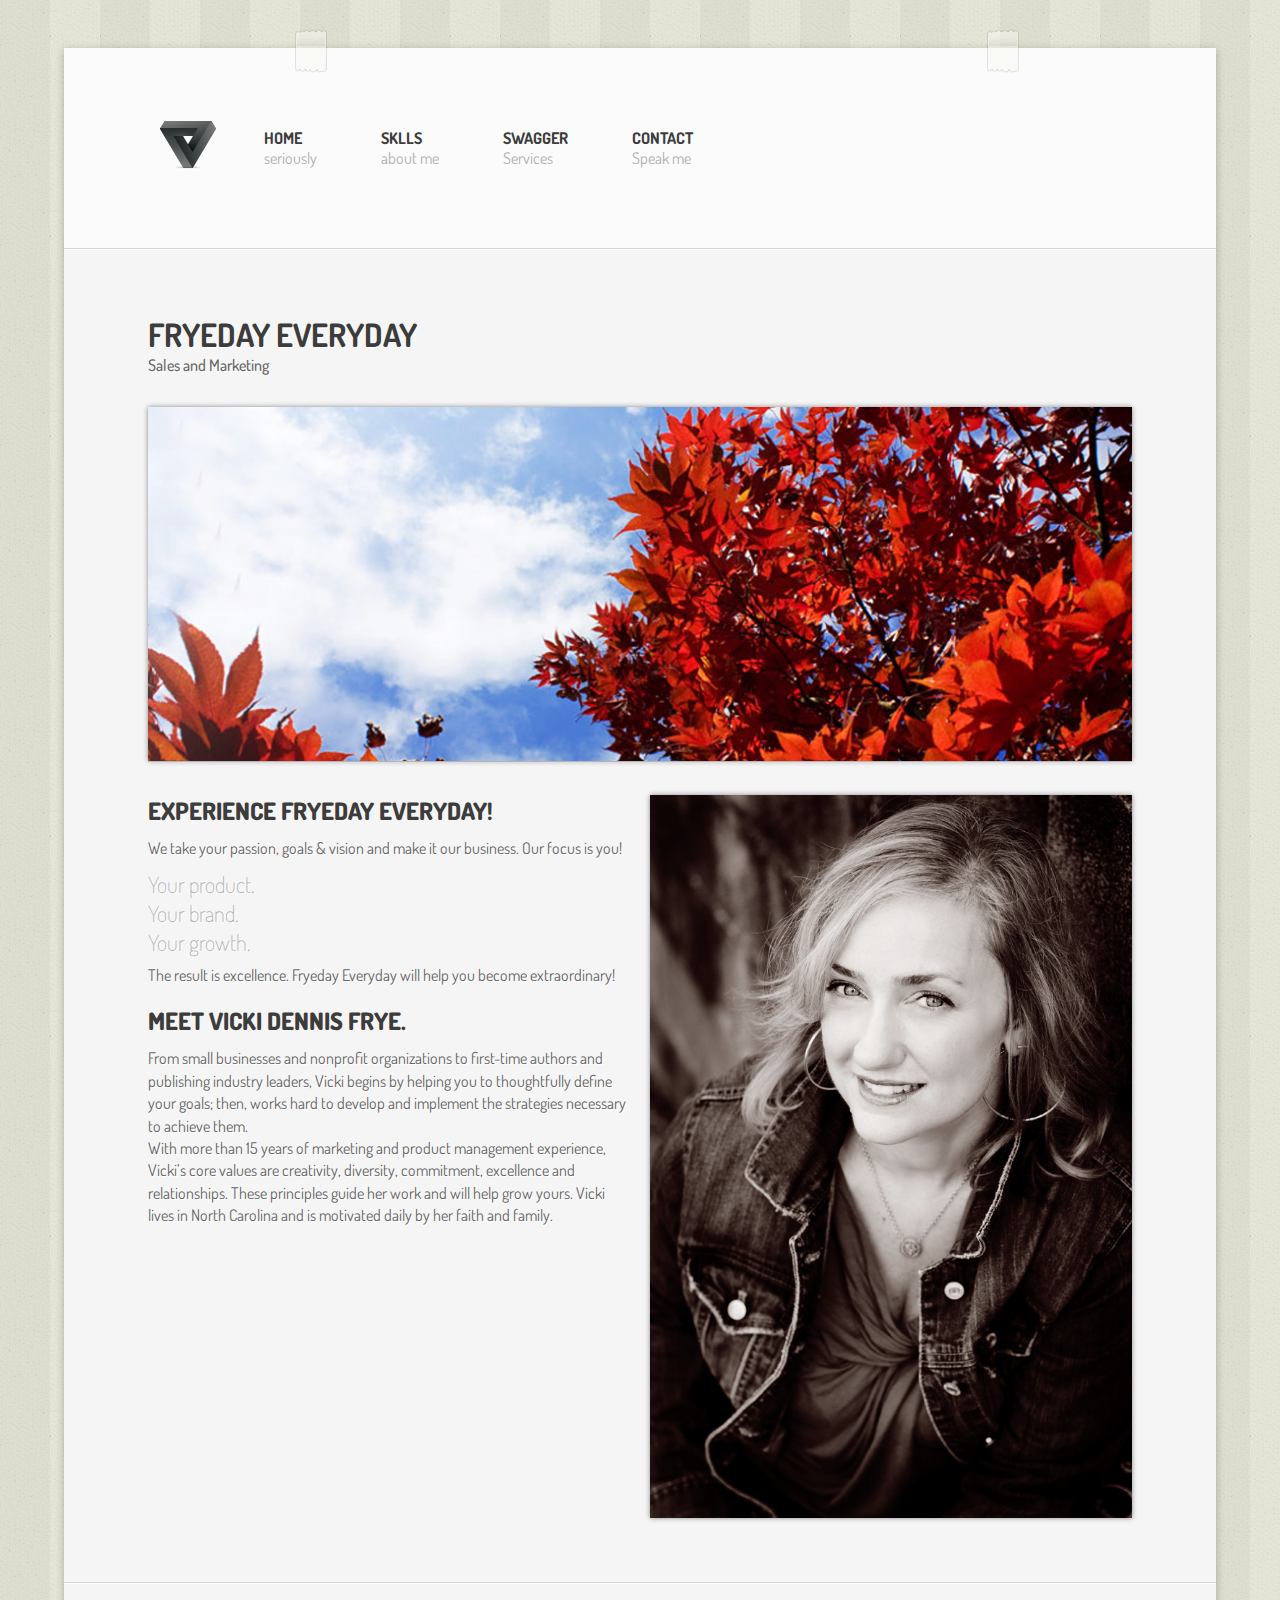
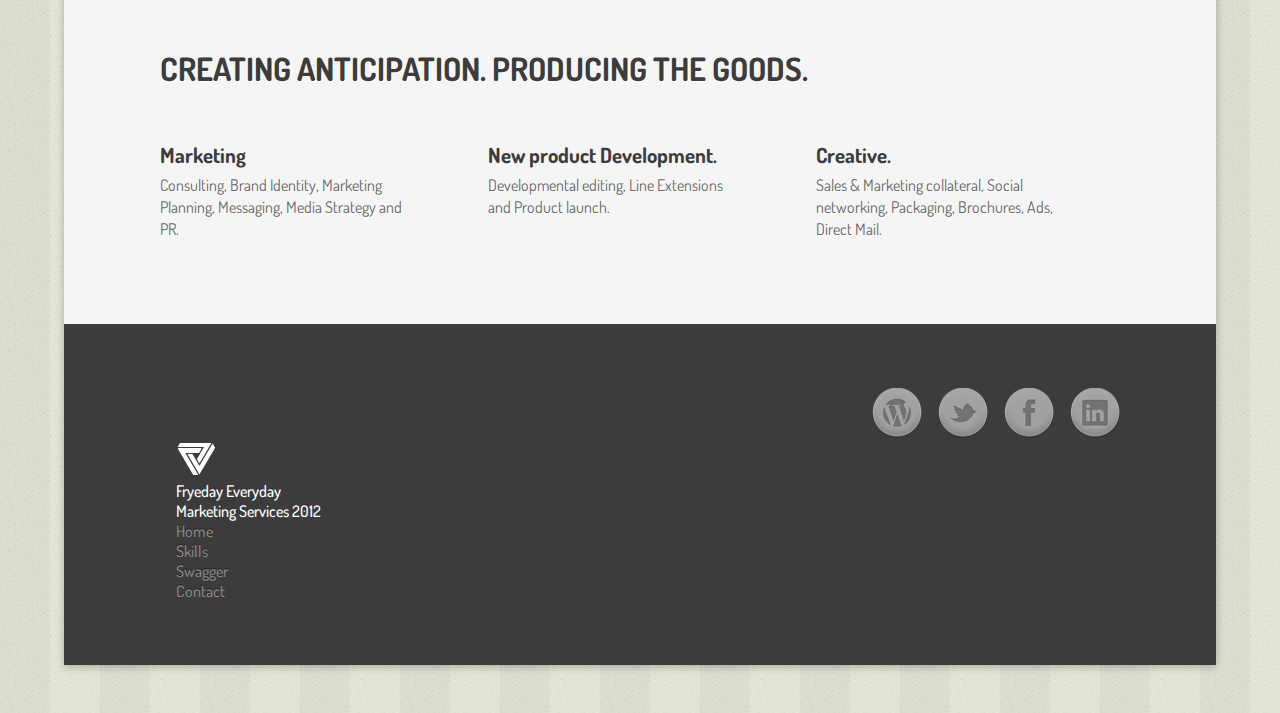
==== index.html @ d27d6786 "fixed servuce footer, styles" ====
<!DOCTYPE html>
<html><head>
<meta http-equiv="content-type" content="text/html; charset=UTF-8">
	
	<meta charset="utf-8">
	
	<meta name="viewport" content="width=device-width, user-scalable=no, maximum-scale=1">
	
	<title>Fryedayeveryday.com</title>
	
	<!--<link href="css/css.css" rel="stylesheet" type="text/css">-->
	
	<link href="css/style.css" rel="stylesheet" type="text/css">
	<link rel="stylesheet/css" type="text/css" href="css/styles.css">
    <link href="css/stylez.css" rel="stylesheet" type="text/css">
	<link href='http://fonts.googleapis.com/css?family=Dosis:300,400,500' rel='stylesheet' type='text/css'>
    <link href='http://fonts.googleapis.com/css?family=Molengo' rel='stylesheet' type='text/css'>
    <link href='http://fonts.googleapis.com/css?family=Lekton' rel='stylesheet' type='text/css'>




</head>
	<body>
		<div class="container">
			<img class="scotch_a" title="" src="img/scotch.png">
			<img class="scotch_b" title="" src="img/scotch.png">
			<header>
				<a id="logo" title="Vicki Frye - Fryedayeveryday.com" href="#"><img alt="" src="img/vittoriovittori.png"></a>
				<nav>
					<ul>
						<li class="wrpl"><a title="" href="#">Home<span>seriously</span></a></li>
                        <li class="wrpl"><a title="" href="#">Sklls<span>about me
</span></a></li>

						<li class="wrpl"><a title="" href="#">Swagger<span>Services
</span></a></li>
<li class="wrpl"><a title="" href="#">Contact<span>Speak me
</span></a></li>					</ul>
				</nav>
			</header>
			
<div class="line"></div>

<section>
	<article>

		<h1>Fryeday Everyday</h1><span class="smalltitles">Sales and Marketing</span>                        
 
		<figure><img src="img/index.jpg" alt="#" title=""></figure>
                       
        		<div class="contents"><!--PROBLEM DIV?-->
                                       <div class="line"></div>
        <figure class="sideimage">
			<img alt="#" title="" src="img/vicki.jpg">
		</figure>
                
                <div class="sidetext">
<h3>Experience Fryeday Everyday!</h3>
<p>We take your passion, goals & vision and make it our business. Our focus is you!</p>
<ul class="boldtype">
<li>Your product.</li>
<li>Your brand.</li>
<li>Your growth.</li>
</ul>
<p>The result is excellence. Fryeday Everyday will help you become extraordinary!</p>

<h3>Meet Vicki Dennis Frye.</h3>
<p>From small businesses and nonprofit organizations to first-time authors and publishing industry leaders, Vicki begins by helping you to thoughtfully define your goals; then, works hard to develop and implement the strategies necessary to achieve them.
<br>
With more than 15 years of marketing and product management experience, Vicki’s core values are creativity, diversity, commitment, excellence and relationships. These principles guide her work and will help grow yours.
Vicki lives in North Carolina and is motivated daily by her faith and family.</p>
</div>
		<div style="clear: both;"></div>
</div>
	</article>
</section>
<div class="line"></div>
		<section>
			<div class="hdpadding bbpadding">
				<h1>Creating anticipation. Producing the goods.</h1>
			</div>
								<div class="col-3">
												
				<article class="wrpl">
					<a title="" href="#">
											</a>
					<a title="" href="#"><h2>Marketing</h2></a>
					
					<p>Consulting, Brand Identity, Marketing Planning, Messaging, Media Strategy and PR.</p> 					
									</article>
												
				<article class="wrpl">
					<a title="" href="#">
											</a>
					<a title="" href="#"><h2>New product Development.</h2></a>
					<p>Developmental editing, Line Extensions and Product launch.</p> 				
									</article>
												
				<article class="wrpl">
					<a title="" href="#">
											</a>
					<a title="" href="#"><h2>Creative.</h2></a>
					<p>Sales & Marketing collateral, Social networking, Packaging, Brochures, Ads, Direct Mail.</p>					
									</article>
				</div>
		</section>

<!--FOOTER-->
			<footer id="footer">
               
                <article class="social">
					<ul>
						<li><a title="Vicki Frye - Fryedayeveryday.com" href="#"><img alt="" src="img/linkedin.png"></a></li>
						<li><a title="Vicki Frye - Fryedayeveryday.com" href="#"><img alt="" src="img/facebook.png"></a></li>
						<li><a title="Vicki Frye - Fryedayeveryday.com" href="#"><img alt="" src="img/twitter.png"></a></li>
                        <li><a title="Vicki Frye - Fryedayeveryday.com" href="#"><img alt="" src="img/wordpress.png"></a></li>
					</ul>
                        		<div class="clear"></div>
			   </article>
               
                <article class="footblock">
					<ul>
						<li><img src="img/vittoriovittori-white.png"></li>
						<li><strong>Fryeday Everyday</strong></li>
                        <li><span>Marketing Services 2012</span></li>
						<li><a title="" href="#">Home</a></li>
						<li><a title="" href="#">Skills</a></li>
						<li><a title="" href="#">Swagger</a></li>
                        <li><a title="" href="#">Contact</a></li>

			   </article>
               	   </ul>
         <div class="clear"></div>
			</footer>
		</div><!--CONTAINER END-->		
</body></html>
---- css/style.css ----
/*
inspired by http://lessframework.org and goldengridsystem.com
by Vittorio Vittori
http://vittoriovittori.com
http://surfstudio.it

For a more easy to use style,
I suggest to fix only font-size, visibility and positioning code here
all the rest of the style can be managed with http://lesscss.org
*/

/*	Resets
	------	*/

html, body, div, span, object, iframe, h1, h2, h3, h4, h5, h6, 
p, blockquote, pre, a, abbr, address, cite, code, del, dfn, em, 
img, ins, kbd, q, samp, small, strong, sub, sup, var, b, i, hr, 
dl, dt, dd, ol, ul, li, fieldset, form, label, legend, 
table, caption, tbody, tfoot, thead, tr, th, td,
article, aside, canvas, details, figure, figcaption, hgroup, 
menu, footer, header, nav, section, summary, time, mark, audio, video,
a img {
	margin: 0;
	padding: 0;
	border: 0;
}

* {
	outline: none;
}

article, aside, canvas, figure, figure img, figcaption, hgroup,
footer, header, nav, section, audio, video {
	display: block;
}
nav li {
	list-style-type:none;
}

html {
  height: 100%;
  -webkit-text-size-adjust: 100%;
  -ms-text-size-adjust: 100%;
}
body {
  min-height: 100%;
  font-size: normal 100%;
}

a {
  text-decoration: none;
  color: #3c3c3c;
}

.black {
  color: #3c3c3c;
}

article,
aside,
details,
figcaption,
figure,
footer,
header,
hgroup,
nav,
section,
audio,
canvas,
video {
  display: block;
}


input,
textarea,
button,
select {
  margin: 0;
  font-size: 100%;
  line-height: normal;
  vertical-align: baseline;
}
button,
html input[type="button"],
input[type="reset"],
input[type="submit"] {
  cursor: pointer;
  -webkit-appearance: button;
}
input[type="checkbox"], input[type="radio"] {
  -webkit-box-sizing: border-box;
  -moz-box-sizing: border-box;
  -o-box-sizing: border-box;
  -ms-box-sizing: border-box;
  box-sizing: border-box;
}
textarea {
  overflow: auto;
}


/*
*
*  Simple fluid media
*
*/

/*
PAGE IMAGES
*/

figure {
  position: relative;
}
figure img,
figure object,
figure embed,
figure video {
	max-width: 100%;
	display: block;
}
img {
	height:auto;
	max-width:100%;
	-ms-interpolation-mode: bicubic;
}

.wrpl img {

-moz-box-shadow: 0 0 5px #888;
-webkit-box-shadow: 0 0 5px#888;
box-shadow: 0 0 5px #888;
}

a img {
	border:0;
}

figure figcaption a img {
	width:auto;
}

/* golden grid wrapper concept */

/*
PAGE CONTENT
*/

/* Selection colours (easy to forget) */

::selection 	 	{ background:rgb(216,216,216); }
::-moz-selection 	{ background:rgb(216,216,216); }
img::selection 		{ background:transparent; }
img::-moz-selection	{ background:transparent; }


body {-webkit-tap-highlight-color: rgb(216,216,216);}

/*		Default Layout: 992px. 
		Gutters: 24px.
		Outer margins: 48px.
		Leftover space for scrollbars @1024px: 32px.
-------------------------------------------------------------------------------
cols    1     2      3      4      5      6      7      8      9      10
px      68    160    252    344    436    528    620    712    804    896    */

body {
	/*	max-width: 1100px;
	margin: 0 auto;
	padding-left:2em;
	padding-right:2em;	*/
	-webkit-text-size-adjust: 100%;
	/* Stops Mobile Safari from auto-adjusting font-sizes */
	padding:3em 4em;
}

body {
  color: #3c3c3c;
  background-image: url("../img/background.gif");
  background-color: #d0d7da;
}

.home section article {
	float: left;
	margin-bottom:2em;
}



article > .navigation {
	padding-right:.75em;
}

.contents .line-container + p {
	padding-bottom: .5em;
}

.wrapper {
	padding:2em .75em 0 .75em;
}

.container {
	max-width:1192px;
	margin:auto;
	position: relative;
}

.container {
  box-shadow: 0px 2px 8px rgba(0, 0, 0, 0.25);
  -o-box-shadow: 0px 2px 8px rgba(0, 0, 0, 0.25);
  -moz-box-shadow: 0px 2px 8px rgba(0, 0, 0, 0.25);
  -webkit-box-shadow: 0px 2px 8px rgba(0, 0, 0, 0.25);
  background-color: #fbfbfb;
  /*border:1px solid rgba(0,0,0,.1);*/

}
.container section.default-area {
  overflow: auto;
  background-color: #fbfbfb;
}
.container > header, .container > section {
  background-color: #fbfbfb;
}
.container {
  border-radius: 0px;
  -webkit-border-radius: 0px;
  -moz-border-radius: 0px;
}
.container > header {
  border-radius: 0px 0px 0px 0px;
  -webkit-border-radius: 0px 0px 0px 0px;
  -moz-border-radius: 0px 0px 0px 0px;
}
.container > footer {
  border-radius: 0px 0px 0px 0px;
  -webkit-border-radius: 0px 0px 0px 0px;
  -moz-border-radius: 0px 0px 0px 0px;
  background-color: #3c3c3c;
  color: #d0d7da;
}
.container > footer dt {
  color: white;
  font-weight: bold;
  text-transform: uppercase;
}
.container > footer strong {
  color: white;
}
.container > footer a {
  color: #888888;
  text-shadow: 0px -1px 0px rgba(0, 0, 0, 0.5);
  -moz-transition-delay: initial;
  -moz-transition-duration: 0.3s;
  -moz-transition-property: all;
  -moz-transition-timing-function: ease-in-out;
  -webkit-transition-delay: initial;
  -webkit-transition-duration: 0.3s;
  -webkit-transition-property: all;
  -webkit-transition-timing-function: ease-in-out;
  -o-transition-delay: initial;
  -o-transition-duration: 0.3s;
  -o-transition-property: all;
  -o-transition-timing-function: ease-in-out;
  transition-delay: initial;
  transition-duration: 0.3s;
  transition-property: all;
  transition-timing-function: ease-in-out;
}

.container section {
	overflow: auto;
	background-color: #F5F5F5;	/*background-color: #f3f3f3;*/
}

.scotch_a,
.scotch_b {
	position: absolute;
	
	top:-20px;
}
.scotch_a {
	left:20%;
}
.scotch_b {
	left:80%;
}

.default-area footer,
article + footer {
	clear: both;
	padding:2em .75em 0 .75em;
}

.container > header,
.container > footer {
	padding:4em 6em;
}

.container > footer a:hover {
  color: white;
}


.container > section {
	padding-top:4em;
	padding-bottom:4em;
}

.line-container {
	clear: both;
	padding:2em 0 0 0;
}

.line {
  border-top: 1px solid #d0d7da;
  border-bottom: 1px solid white;
}

.line {
	clear: both;
}

.clear {
	clear: both;
	}

article > figure div.pin-it-button img {
	width:43px;
	height:20px;
}
/* article > figure div img {
	height: 100%;
} */

/*
NAVIGATION
*/

.navigation {
	text-align: right;
}

.navigation a:last-child {
	/* margin-left: 1em;*/
}

/*
HEADER
*/

header #logo {
	float: left;
}
header nav li {
	padding:0 1em;
}

header #logo {
	padding:.5em 1em .5em 0em;
}

header #logo {
	float: left;
}

header #logo {
	padding:.5em 1em .5em 0em;
}

header nav ul {
	overflow: auto;
}
header nav a {
	display: block;
	padding:1em;
}

header nav a {
	font-family: 'Dosis', sans-serif;
  border-radius: 4px;
  -webkit-border-radius: 4px;
  -moz-border-radius: 4px;
  text-transform: uppercase;
  font-weight: bold;
}

header nav a span {
	display: block;
}

header nav a span {
  text-transform: none;
  color: #afafaf;
  text-shadow: 1px 1px 0px white;
  font-weight: normal;
}

header nav a:hover {
  background-color: #444747;
  color: #fbfbfb;
  box-shadow: 0px 1px 2px rgba(0, 0, 0, 0.3) inset;
  -o-box-shadow: 0px 1px 2px rgba(0, 0, 0, 0.3) inset;
  -moz-box-shadow: 0px 1px 2px rgba(0, 0, 0, 0.3) inset;
  -webkit-box-shadow: 0px 1px 2px rgba(0, 0, 0, 0.3) inset;
}

header nav a:hover span {
  text-align: left;
  text-shadow: none;
  color: #888888;
  text-shadow: 0px -1px 0px rgba(0, 0, 0, 0.5);
}

aside h2 {
	margin-bottom:1em;
}

h3 {
  text-transform: uppercase;
}
			
.smalltitles {
	/*font: 1em 'Molengo', sans-serif;*/
	font-family: 'Dosis', sans-serif;
	font-weight: 500;
	text-shadow: 1px 1px 0px #fff;
	color: #666;
	}
	
.sidetext h3 {
	font: 1.5em 'Dosis', sans-serif;
	font-weight: 800;
	margin-bottom: .4em;
	padding:0px;
	}
	
.contents p, article p {
	padding-top: .5em;
	padding-bottom: 1em;
}

.contents p, article p {
	font-weight: 400;
	color: #666;
	list-style: none;
	margin-top: -0.4em;
	margin-bottom: 0.2em;
	font-size: 1em;
	font-family: 'Dosis', sans-serif;
    /*font-family: 'Molengo', sans-serif;
	font-family: 'Lekton', sans-serif;*/
	line-height: 1.4em;
	/*color: #afafaf;*/
	text-shadow: 1px 1px 0px #fff;
}

.sidetext {
		width:49%;
		float: left;
	}
	
.boldtype {
	font: 1.4em 'Dosis', sans-serif;
	font-weight: 200;
	color: #afafaf;
	list-style: none;
	line-height: 1.3em;
	margin-top: -0.4em;
	margin-bottom: 0.2em;
	text-shadow: 1px 1px 0px #fff;
	}

.normal, h3 {
  /* 16px / 24px */
  font-size: 1em;
  /* 24 */
}

.big, h2 {
	font-size: 1.3em;
	font-family: 'Dosis', sans-serif;
}

.large, h1 {
  /* 26 / 36px */

  font-size: 2em;
  font-family: 'Dosis', sans-serif;
  text-transform: uppercase;
  text-shadow: 1px 1px 0px white;
}

.col-3 article p {
	width: 85%;
	font-weight: 400;
	color: #666;
	list-style: none;
	margin-top: -0.4em;
	margin-bottom: 0.2em;
	font-size: 1em;
    font-family: 'Dosis', sans-serif;
	/*font-family: 'Molengo', sans-serif;
	font-family: Helvetica, sans-serif;*/
	line-height: 1.4em;
	/*color: #afafaf;*/
	text-shadow: 1px 1px 0px #fff;
}


.huge {
  /* 42px / 48px */

  font-size: 2.625em;
  /*line-height: 1.1428571428571428em;*/
}

section h2 {
	padding-top:1em;
	margin-bottom: .2em;
}

section h1, section > h1 {
  font-size: 2em;
  text-shadow: 1px 1px 0px white;
}
section h1 span {
  color: #afafaf;
  text-shadow: 1px 1px 0px white;
}

.serviceshead {
	padding-bottom: 5em;
	}

/*
TEXT STYLES
*/

article .arrow {
	display:inline !important;
}

section {
	overflow: auto;
}

figcaption {
	padding:1em;
}

figcaption div {
	padding-top:.5em;
}

article p {
	padding-top:.5em;
	font: .875em Arial, Helvetica, sans-serif;
	line-height: 1.3em;
}

.hdpadding {
	padding-left:.75em;
	padding-right:.75em;
}
.bbpadding {
	padding-bottom:2em;
}


.col-3 article {
	width:33.33%;
	padding-left:.75em;
	padding-right:.75em;
}

.col-3 article:nth-child(3n + 1) {
	clear: both;
}



/*.contents.col-3 p,
.contents.col-3 figure,*/
.col-3 .element {
	width:33.33%;
}
/*

/*
.col-3 article:nth-child(3n + 1) {
	padding:0 1em 0 0;
}
.col-3 article:nth-child(3n + 2) {
	padding:0 .5em;
}
.col-3 article:nth-child(3n + 3) {
	padding:0 0 0 1em;
}

*/

.contents.split {
	width:75%;
}

aside {	
	overflow: visible;
	width:25%;
	padding-top:2em;
	padding-left:1em;
	padding-right:.75em; 
}

aside a {
	overflow: visible;
	display: block;
	width:100%;
	display: block;
	padding:0 .75em 1em .75em;
}

aside .line {
	margin:1em 0;
}

/*.contents p, article p {
	padding-top:2em;
}*/

.contents figure {
	margin-top:2em;
}

.clear {
	clear: both;
}

.contents figure,
.elements .element, {
	-webkit-box-sizing: border-box;
	-moz-box-sizing: border-box;
	-o-box-sizing: border-box;
	box-sizing: border-box;
	float: left;
	width:100%;
}

article > figure {
	padding-top:2em;
	clear: both;
}

.wrp {
	-webkit-box-sizing: border-box;
	-moz-box-sizing: border-box;
	-o-box-sizing: border-box;
	box-sizing: border-box;
}

.wrpl {
	-webkit-box-sizing: border-box;
	-moz-box-sizing: border-box;
	-o-box-sizing: border-box;
	box-sizing: border-box;
	float: left;
}

.w-1-2,
.contents p.w-1-2,
.contents figure.w-1-2,
.contents .element.w-1-2,
.contents dl.w-1-2,
.inner-elements .element.w-1-2,
.elements .element.w-1-2 {
	width:50%;
}



.w-1-3,
.contents p.w-1-3,
.contents figure.w-1-3,
.contents .element.w-1-3,
.contents dl.w-1-3,
.inner-elements .element.w-1-3,
.elements .element.w-1-3 {
	width:33.33%;
}

.w-1-4,
.contents p.w-1-4,
.contents figure.w-1-4,
.contents .element.w-1-4,
.contents dl.w-1-4,
.inner-elements .element.w-1-4,
.elements .element.w-1-4 {
	width:25%;
}
.w-2-3,
.contents p.w-2-3,
.contents figure.w-2-3,
.contents .element.w-2-3,
.contents dl.w-2-3,
.inner-elements .element.w-2-3,
.elements .element.w-2-3 {
	width:66.66%;
}
.w-2-4,
.contents p.w-2-4,
.contents figure.w-2-4,
.contents .element.w-2-4,
.contents dl.w-2-4,
.inner-elements .element.w-2-4,
.elements .element.w-2-4 {
	width:50%;
}
.w-3-4,
.contents p.w-3-4,
.contents figure.w-3-4,
.contents .element.w-3-4,
.contents dl.w-3-4,
.inner-elements .element.w-3-4,
.elements .element.w-3-4 {
	width:75%;
}

.w-2-2,
.w-3-3,
.w-4-4,
.col-2 .element.w-full,
.contents p.w-full,
.contents figure.w-full,
.contents dl.w-full,
.inner-elements .element.w-full,
.elements .element.w-full {
	width:100% !important;
}

section {
	padding-left:5.25em;
	padding-right:5.25em;
}

.title {
	font-family: 'Dosis', sans-serif;
	display: block;
	padding-bottom:.25em;
}

/*
IMAGE PROPERTIES
*/

figure figcaption div img {
	max-height: 20px;
	height:20px;
}

.thumbnail {
	/*display:inline-block;*/
	padding-bottom:1em;
}

figure img,
aside img {
	width:100%;
	height:auto;
}

figure img, .sideimage img {
-moz-box-shadow: 0 0 5px #888;
-webkit-box-shadow: 0 0 5px#888;
box-shadow: 0 0 5px #888;
}

#posts article .arrow img {
	width: auto;
}

.sideimage img {
	width:49%;
}

.sideimage img {
	width:49%;
	float: right;
	padding: 0px;
	margin: 0px;
}


/*
FOOTER
*/

.default-area footer,
article + footer {
	clear: both;
	padding:2em .75em 0 .75em;
}

.default-area footer img,
article + footer img {
	position: relative;
	top:3px;
	left:.25em;
}



/*
FOOTER ATTRIBUTES
*/

footer > .footblock:first-child,
footer > .footblock:last-child {
	width:10%;
		float: left;
}

footer > .footblock {
	width:50%;
	padding:0 1em;
}

footer > .footblock:first-child {
	padding:0 1em 0 0;
}

footer .footblock ul {
	list-style: none;
	float: left;
	padding-right:2em;
}

#footer .footblock ul li strong {
	font-family: 'Dosis', sans-serif;
	/*font-family: 'Molengo', sans-serif;*/
	text-shadow: none;
	font-weight: 500;
}

#footer .footblock ul li span {
	text-shadow: none;
	font-weight: 500;
	color: #fff;
}


footer .footblock ul li {
	font-weight: 500;
	color: #666;
	list-style: none;
	font-size: 1em;
	font-family: 'Dosis', sans-serif;
    /*font-family: 'Molengo', sans-serif;
	color: #afafaf;*/
}

footer > .social:first-child,
footer > .social:last-child {
	width:80%;	
}

footer > .social {
	width:80%;
	padding:0 1em;
}

footer .social {
	padding: 0px;
		margin: 0px;
float: right;
}

footer .social ul {
}

footer .social ul li {
	float: right;
	list-style: none;
	padding-left: 1em;
}

footer .social ul li img {
opacity: 0.6;
filter:alpha(opacity=60); /* For IE8 and earlier */
}

footer .social ul li img:hover {
opacity:0.4;
filter:alpha(opacity=40); /* For IE8 and earlier */
}

@media only screen and (min-width: 1400px) {
	
}

@media only screen and (min-width: 992px) and (max-width: 1180px) {
	body {
		padding:2em 3em;
	}
	
	header nav li {
		padding-right:0;
	}
}

@media only screen and (min-width: 768px) and (max-width: 991px) {
	
	body {
		padding:2em 2em;
	}
	
	.container > header {
		padding:3em 4em;
	}
	.landscape {
		padding-left:4em;
		padding-right:4em;
	}
	
	#post,
	#comments,
	section,
	.elements,
	#footer,
	.landscape {
		padding-left:3.25em;
		padding-right:3.25em;
	}

	.container > section {
		padding-top:3em;
		padding-bottom:3em;
	}
	header nav li {
		padding-right:0;
	}
	.contents.split,
	.contents {
		width: 100%;
	}
	aside {
		padding-left:0;
		padding-right:0;
		width: 100%;
		clear: both;
	}
	
	aside a {
		width:25%;
	}
	aside a:nth-child(4n + 1) {
		clear: both;
	}
	
	.col-4 article:nth-child(4n + 1) {
		clear: none;
	}
	.col-4 article {
		width: 33.33%;
	}
	.col-4 article:nth-child(3n + 1) {
		clear: both;
	}
}



/*		Mobile Layout: 320px.
		Gutters: 24px.
		Outer margins: 34px.
		Inherits styles from: Default Layout.
---------------------------------------------
cols    1     2      3
px      68    160    252    */

@media only screen and (max-width: 767px) {

	.w-1-2,
	.w-2-2,
	.w-1-3,
	.w-2-3,
	.w-3-3,
	.w-1-4,
	.w-2-4,
	.w-3-4,
	.w-4-4 {
		width: 100% !important;
	}
	
	#posts .w-2-3,
	article header.w-3-4 {
		width:66.66% !important;
	}
	#posts .w-1-3,
	article header + div.w-1-4 {
		width:33.33% !important;
	}
	
	.contents.split,
	.contents {
		width: 100%;
	}
	
	aside {
		padding-left:0;
		padding-right:0;
		width: 100%;
		clear: both;
	}
	
	aside a {
		width:25%;
		padding:0 .75em;
	}
	
	.container > header {
		text-align: center;
	}
	.container > header {
		padding:3em 2em;
	}
	
	header #logo {
		float: none;
		padding:.5em 0em .5em 0em
	}
	header nav {
		clear: both;
	}
	.container header nav ul {
		text-align: center;
	}
	.container header nav li {
		padding: 0;
		display: inline-block;
		text-align: left;
		float: none;
	}
	.container header nav li span {
		display: none;
	}
	
	body {
		padding:2em 1em;
	}
	
	.container > header {
		padding:2em 3em;
	}
	
	#post,
	#comments,
	section,
	.elements,
	#footer,
	.landscape {
		padding-left:2.25em;
		padding-right:2.25em;
	}
	
	.landscape {
		padding-left:3em;
		padding-right:3em;
	}
	
	#post, section {
		padding-left:2.25em;
		padding-right:2.25em;
	}

	.container > section {
		padding-top:2em;
		padding-bottom:2em;
	}
	
	
	
}



/*		Wide Mobile Layout: 480px.
		Gutters: 24px.
		Outer margins: 22px.
		Inherits styles from: Default Layout, Mobile Layout.
------------------------------------------------------------
cols    1     2      3      4      5
px      68    160    252    344    436    */

@media only screen and (min-width: 480px) and (max-width: 767px) {
	
	
	body {
		padding:2em 0em;
	}
	
	.container > header {
		padding:2em 2em;
	}
	
	.container header li a {
		padding:.25em .75em;
	}
	
	#footer > div {
		width:100%;
		padding:.75em;
	}
	
	.elements .element {
		width: 100%;
	}
	
	aside a,
	.col-3 article,
	.col-4 article {
		width:50%;
	}
	aside a:nth-child(3n + 1),
	.col-3 article:nth-child(3n + 1),
	.col-4 article:nth-child(3n + 1) {
		clear: none;
	}
	aside a:nth-child(2n + 1),
	.col-3 article:nth-child(2n + 1),
	.col-4 article:nth-child(2n + 1) {
		clear: both;
	}
	.home section article {
		margin-bottom:2em;
	}
}

@media only screen and (max-width: 480px) {	
	
	.sidetext,
	.sideimage img,
	#posts .w-2-3,
	article header.w-3-4,
	#posts .w-1-3,
	article header + div.w-1-4 {
		width:100% !important;
	}
	
	.elements .element {
		width: 100%;
	}
	
	.container > header {
		padding:2em 1em;
	}
	.container header li a {
		padding:.25em;
	}
	#footer > div {
		width:100%;
		padding:.75em;
	}
	
	
	
	body {
		padding:0em 0em;
	}
	
	#post,
	#comments,
	section,
	.elements,
	#footer,
	.landscape {
		padding-left:1.25em;
		padding-right:1.25em;
	}
	
	.scotch_a,
	.scotch_b {
		display: none;
	}
	
	aside a,
	.col-3 article,
	.col-4 article {
		width:100%;
		padding-bottom:1em;
	}
	
	aside a:nth-child(3n + 1),
	.col-3 article:nth-child(3n + 1),
	.col-4 article:nth-child(3n + 1) {
		clear: none;
	}
	aside a:nth-child(2n + 1),
	.col-3 article:nth-child(2n + 1),
	.col-4 article:nth-child(2n + 1) {
		clear: both;
	}
	.home section article {
		margin-bottom:1em;
	}
	
	/*FOOTER PROPERTIES*/

	
footer > .social:first-child,
footer > .social:last-child {
	width:100%;	
}


footer .social {
padding: 0px;
margin: 0px;
float: none;
}

footer .social ul {
	width: 77%;
	margin: auto;

}

/*-----------------------*/
footer > .footblock:first-child,
footer > .footblock:last-child {
	width:10%;
		float: none;
}

footer > .footblock {
	width:50%;
	padding:0 1em;
}

footer > .footblock:first-child {
	padding:0 1em 0 0;
}

footer .footblock ul {
	list-style: none;
	float: none;
	padding-right:2em;
	padding-top:1.8em;
	padding-right:.5em;
}

footer .footblock ul li {
	padding-bottom: .3em;
}

footer .footblock ul li {
	font-weight: 400;
	color: #666;
	list-style: none;
	font-size: 0.87em;
	font-family: Helvetica, sans-serif;
	/*color: #afafaf;*/
	text-shadow: 1px 1px 0px #fff;
}



}

@media only screen and (max-width: 320px) {
	
	aside a,
	.col-3 article,
	.col-4 article {
		width:100%;
	}
	.home section article {
		margin-bottom:1em;
	}
}


/*	Retina media query.
	Overrides styles for devices with a 
	device-pixel-ratio of 2+, such as iPhone 4.
-----------------------------------------------    */

@media 
	only screen and (-webkit-min-device-pixel-ratio: 2),
	only screen and (min-device-pixel-ratio: 2) {
	
	
}
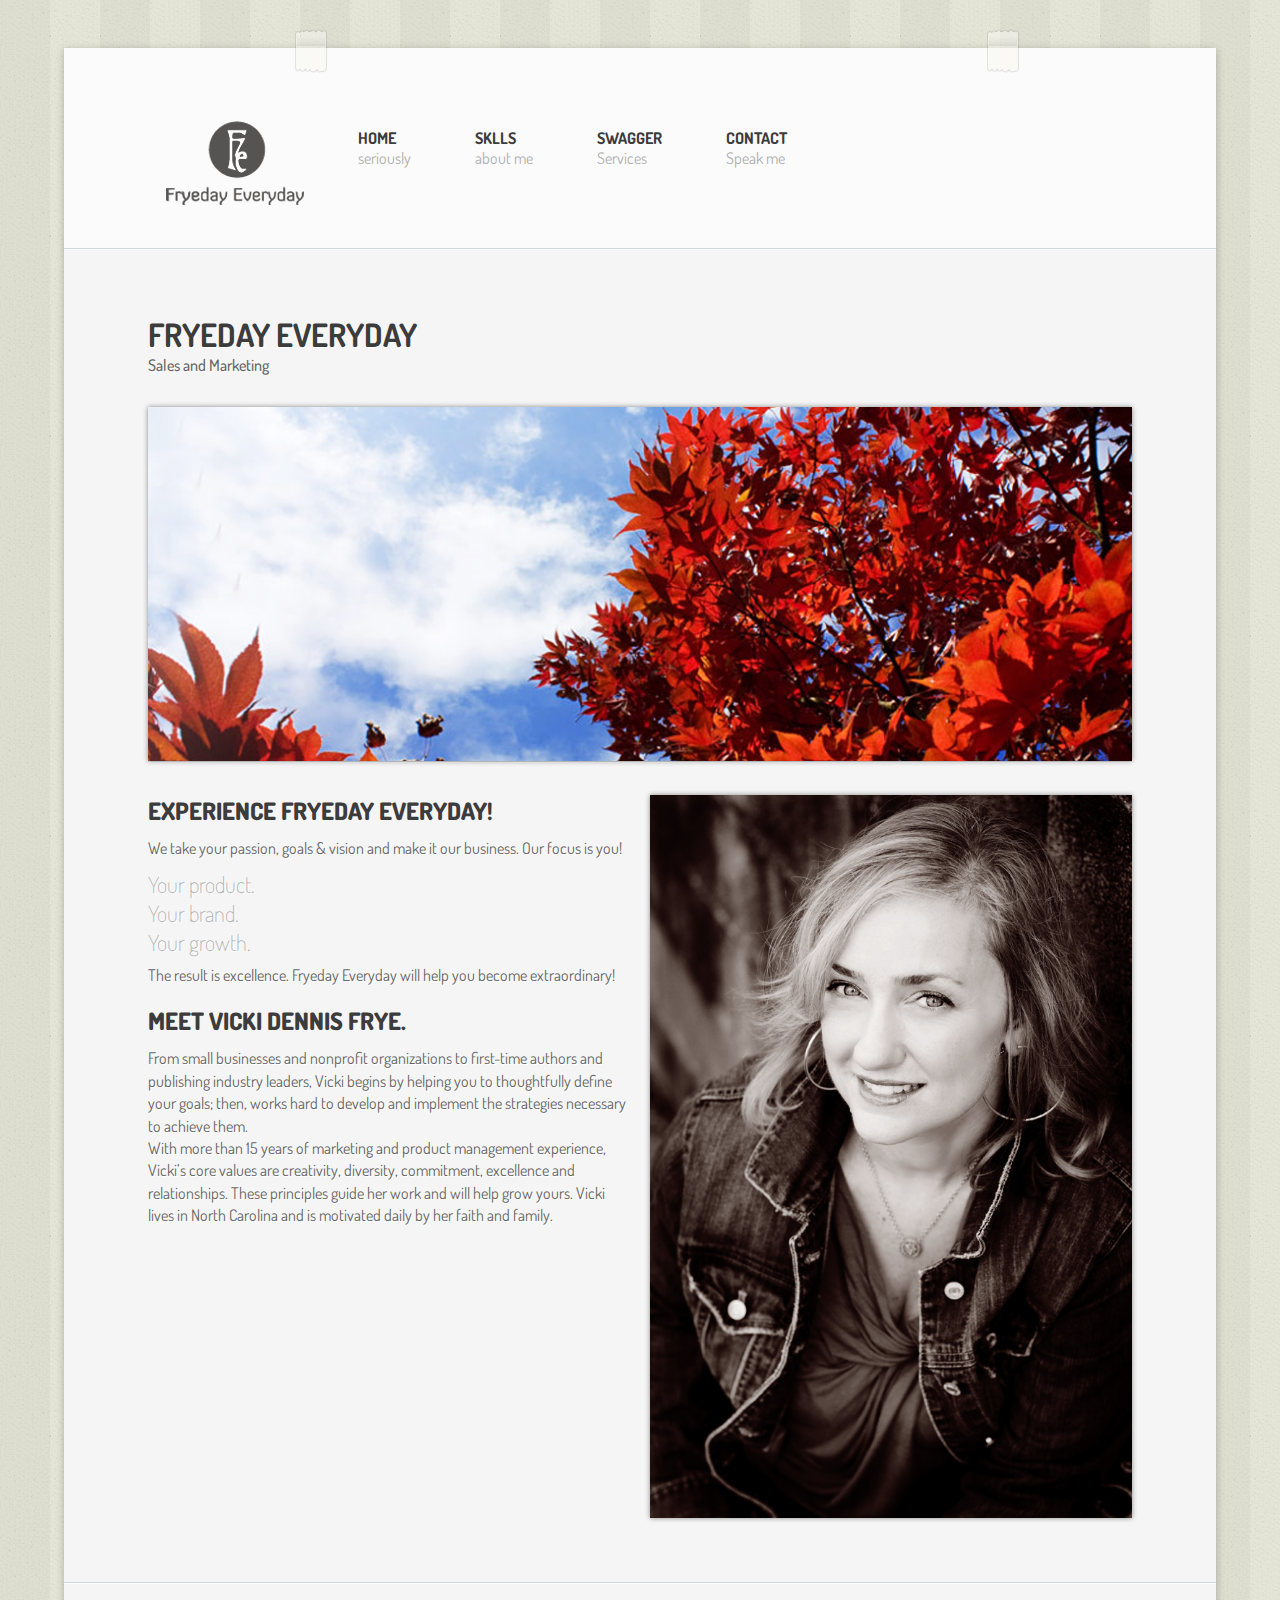
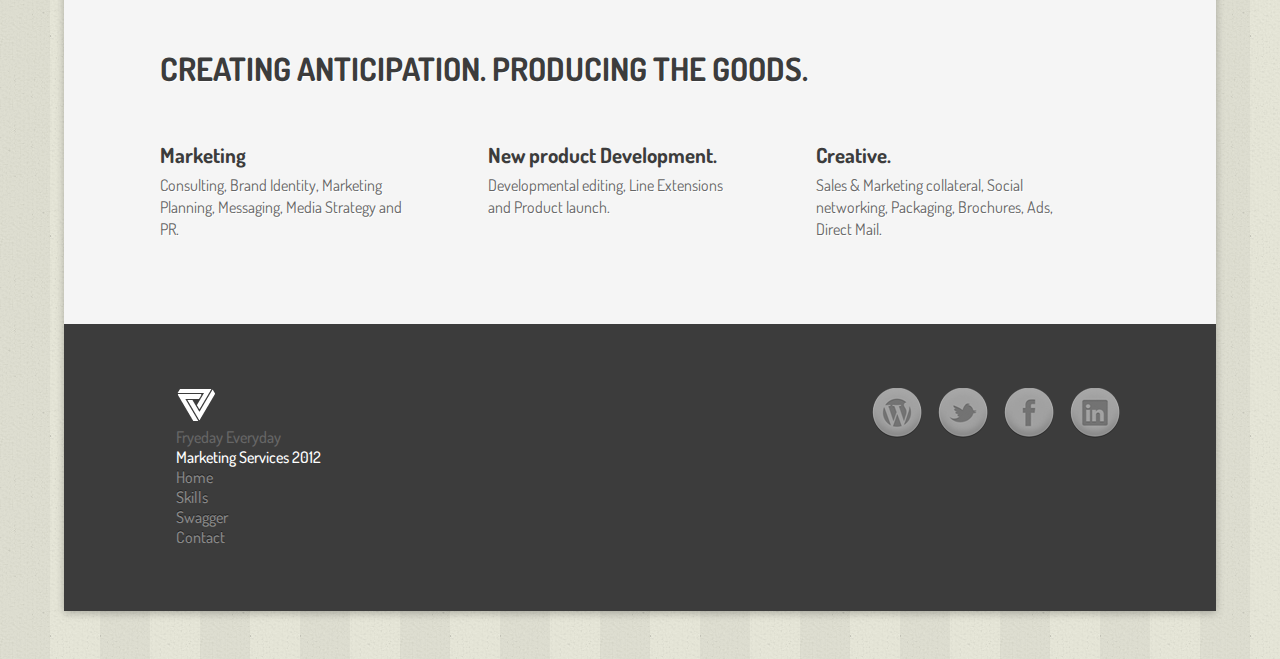
==== commit fb8572ee: "Service thumbs and logo" ====
--- a/index.html
+++ b/index.html
@@ -14,11 +14,6 @@
 	<link rel="stylesheet/css" type="text/css" href="css/styles.css">
     <link href="css/stylez.css" rel="stylesheet" type="text/css">
 	<link href='http://fonts.googleapis.com/css?family=Dosis:300,400,500' rel='stylesheet' type='text/css'>
-    <link href='http://fonts.googleapis.com/css?family=Molengo' rel='stylesheet' type='text/css'>
-    <link href='http://fonts.googleapis.com/css?family=Lekton' rel='stylesheet' type='text/css'>
-
-
-
 
 </head>
 	<body>
@@ -26,7 +21,7 @@
 			<img class="scotch_a" title="" src="img/scotch.png">
 			<img class="scotch_b" title="" src="img/scotch.png">
 			<header>
-				<a id="logo" title="Vicki Frye - Fryedayeveryday.com" href="#"><img alt="" src="img/vittoriovittori.png"></a>
+				<a id="logo" title="Vicki Frye - Fryedayeveryday.com" href="#"><img alt="" src="img/logo.png"></a>
 				<nav>
 					<ul>
 						<li class="wrpl"><a title="" href="#">Home<span>seriously</span></a></li>
@@ -107,7 +102,7 @@
 		</section>
 
 <!--FOOTER-->
-			<footer id="footer">
+			<footer>
                
                 <article class="social">
 					<ul>
@@ -128,9 +123,9 @@
 						<li><a title="" href="#">Skills</a></li>
 						<li><a title="" href="#">Swagger</a></li>
                         <li><a title="" href="#">Contact</a></li>
-
+            	   </ul>
 			   </article>
-               	   </ul>
+   
          <div class="clear"></div>
 			</footer>
 		</div><!--CONTAINER END-->		
--- a/css/style.css
+++ b/css/style.css
@@ -1,14 +1,3 @@
-/*
-inspired by http://lessframework.org and goldengridsystem.com
-by Vittorio Vittori
-http://vittoriovittori.com
-http://surfstudio.it
-
-For a more easy to use style,
-I suggest to fix only font-size, visibility and positioning code here
-all the rest of the style can be managed with http://lesscss.org
-*/
-
 /*	Resets
 	------	*/
 
@@ -102,12 +91,6 @@
 
 
 /*
-*
-*  Simple fluid media
-*
-*/
-
-/*
 PAGE IMAGES
 */
 
@@ -115,9 +98,7 @@
   position: relative;
 }
 figure img,
-figure object,
-figure embed,
-figure video {
+ {
 	max-width: 100%;
 	display: block;
 }
@@ -128,7 +109,6 @@
 }
 
 .wrpl img {
-
 -moz-box-shadow: 0 0 5px #888;
 -webkit-box-shadow: 0 0 5px#888;
 box-shadow: 0 0 5px #888;
@@ -141,8 +121,6 @@
 figure figcaption a img {
 	width:auto;
 }
-
-/* golden grid wrapper concept */
 
 /*
 PAGE CONTENT
@@ -182,13 +160,6 @@
   background-color: #d0d7da;
 }
 
-.home section article {
-	float: left;
-	margin-bottom:2em;
-}
-
-
-
 article > .navigation {
 	padding-right:.75em;
 }
@@ -240,14 +211,374 @@
   background-color: #3c3c3c;
   color: #d0d7da;
 }
-.container > footer dt {
+
+.container section {
+	overflow: auto;
+	background-color: #F5F5F5;	/*background-color: #f3f3f3;*/
+}
+
+.scotch_a,
+.scotch_b {
+	position: absolute;
+	
+	top:-20px;
+}
+.scotch_a {
+	left:20%;
+}
+.scotch_b {
+	left:80%;
+}
+
+.container > header,
+.container > footer {
+	padding:4em 6em;
+}
+
+.container > footer a:hover {
   color: white;
+}
+
+.container > section {
+	padding-top:4em;
+	padding-bottom:4em;
+}
+
+.line-container {
+	clear: both;
+	padding:2em 0 0 0;
+}
+
+.line {
+  border-top: 1px solid #d0d7da;
+  border-bottom: 1px solid white;
+}
+
+.line {
+	clear: both;
+}
+
+.clear {
+	clear: both;
+	}
+
+
+/*
+NAVIGATION
+*/
+
+.navigation {
+	text-align: right;
+}
+
+.navigation a:last-child {
+	/* margin-left: 1em;*/
+}
+
+/*
+HEADER
+*/
+
+header #logo {
+	float: left;
+}
+header nav li {
+	padding:0 1em;
+}
+
+header #logo {
+	padding:.5em 1em .5em 0em;
+}
+
+header #logo {
+	float: left;
+}
+
+header #logo {
+	padding:.5em 1em .5em 0em;
+}
+
+header nav ul {
+	overflow: auto;
+}
+header nav a {
+	display: block;
+	padding:1em;
+}
+
+header nav a {
+	font-family: 'Dosis', sans-serif;
+  border-radius: 4px;
+  -webkit-border-radius: 4px;
+  -moz-border-radius: 4px;
+  text-transform: uppercase;
   font-weight: bold;
+}
+
+header nav a span {
+	display: block;
+}
+
+header nav a span {
+  text-transform: none;
+  color: #afafaf;
+  text-shadow: 1px 1px 0px white;
+  font-weight: normal;
+}
+
+header nav a:hover {
+  background-color: #444747;
+  color: #fbfbfb;
+  box-shadow: 0px 1px 2px rgba(0, 0, 0, 0.3) inset;
+  -o-box-shadow: 0px 1px 2px rgba(0, 0, 0, 0.3) inset;
+  -moz-box-shadow: 0px 1px 2px rgba(0, 0, 0, 0.3) inset;
+  -webkit-box-shadow: 0px 1px 2px rgba(0, 0, 0, 0.3) inset;
+}
+
+header nav a:hover span {
+  text-align: left;
+  text-shadow: none;
+  color: #888888;
+  text-shadow: 0px -1px 0px rgba(0, 0, 0, 0.5);
+}
+
+aside h2 {
+	margin-bottom:1em;
+}
+
+h3 {
   text-transform: uppercase;
 }
-.container > footer strong {
-  color: white;
-}
+			
+.smalltitles {
+	/*font: 1em 'Molengo', sans-serif;*/
+	font-family: 'Dosis', sans-serif;
+	font-weight: 500;
+	text-shadow: 1px 1px 0px #fff;
+	color: #666;
+	}
+	
+.sidetext h3 {
+	font: 1.5em 'Dosis', sans-serif;
+	font-weight: 800;
+	margin-bottom: .4em;
+	padding:0px;
+	}
+	
+.contents p, article p {
+	padding-top: .5em;
+	padding-bottom: 1em;
+}
+
+.contents p, article p {
+	font-weight: 400;
+	color: #666;
+	list-style: none;
+	margin-top: -0.4em;
+	margin-bottom: 0.2em;
+	font-size: 1em;
+	font-family: 'Dosis', sans-serif;
+	line-height: 1.4em;
+	/*color: #afafaf;*/
+	text-shadow: 1px 1px 0px #fff;
+}
+
+.sidetext {
+		width:49%;
+		float: left;
+	}
+	
+.boldtype {
+	font: 1.4em 'Dosis', sans-serif;
+	font-weight: 200;
+	color: #afafaf;
+	list-style: none;
+	line-height: 1.3em;
+	margin-top: -0.4em;
+	margin-bottom: 0.2em;
+	text-shadow: 1px 1px 0px #fff;
+	}
+
+.normal, h3 {
+  /* 16px / 24px */
+  font-size: 1em;
+  /* 24 */
+}
+
+.big, h2 {
+	font-size: 1.3em;
+	font-family: 'Dosis', sans-serif;
+}
+
+.large, h1 {
+  font-size: 2em;
+  font-family: 'Dosis', sans-serif;
+  text-transform: uppercase;
+  text-shadow: 1px 1px 0px white;
+}
+
+.col-3 article p {
+	width: 85%;
+	font-weight: 400;
+	color: #666;
+	list-style: none;
+	margin-top: -0.4em;
+	margin-bottom: 0.2em;
+	font-size: 1em;
+    font-family: 'Dosis', sans-serif;
+	line-height: 1.4em;
+	text-shadow: 1px 1px 0px #fff;
+}
+
+.huge {
+  font-size: 2.625em;
+  /*line-height: 1.1428571428571428em;*/
+}
+
+section h2 {
+	padding-top:1em;
+	margin-bottom: .2em;
+}
+
+section h1, section > h1 {
+  font-size: 2em;
+  text-shadow: 1px 1px 0px white;
+}
+section h1 span {
+  color: #afafaf;
+  text-shadow: 1px 1px 0px white;
+}
+
+.serviceshead {
+	padding-bottom: 5em;
+	}
+	
+.title {
+	font-family: 'Dosis', sans-serif;
+	display: block;
+	padding-bottom:.25em;
+}
+
+/*
+TEXT STYLES
+*/
+
+section {
+	overflow: auto;
+}
+
+article p {
+	padding-top:.5em;
+	font: .875em Arial, Helvetica, sans-serif;
+	line-height: 1.3em;
+}
+
+.hdpadding {
+	padding-left:.75em;
+	padding-right:.75em;
+}
+.bbpadding {
+	padding-bottom:2em;
+}
+
+.col-3 article {
+	width:33.33%;
+	padding-left:.75em;
+	padding-right:.75em;
+}
+
+.col-3 article:nth-child(3n + 1) {
+	clear: both;
+}
+
+.contents.split {
+	width:75%;
+}
+
+.contents figure {
+	margin-top:2em;
+}
+
+.clear {
+	clear: both;
+}
+
+.contents figure, {
+	-webkit-box-sizing: border-box;
+	-moz-box-sizing: border-box;
+	-o-box-sizing: border-box;
+	box-sizing: border-box;
+	float: left;
+	width:100%;
+}
+
+article > figure {
+	padding-top:2em;
+	clear: both;
+}
+
+.wrpl {
+	-webkit-box-sizing: border-box;
+	-moz-box-sizing: border-box;
+	-o-box-sizing: border-box;
+	box-sizing: border-box;
+	float: left;
+}
+
+
+section {
+	padding-left:5.25em;
+	padding-right:5.25em;
+}
+
+/*
+IMAGE PROPERTIES
+*/
+
+figure figcaption div img {
+	max-height: 20px;
+	height:20px;
+}
+
+.thumbnail {
+	/*display:inline-block;*/
+	padding-bottom:1em;
+}
+
+figure img,
+aside img {
+	width:100%;
+	height:auto;
+}
+
+figure img, .sideimage img {
+-moz-box-shadow: 0 0 5px #888;
+-webkit-box-shadow: 0 0 5px#888;
+box-shadow: 0 0 5px #888;
+}
+
+.sideimage img {
+	width:49%;
+	float: right;
+	padding: 0px;
+	margin: 0px;
+}
+
+/*
+FOOTER ATTRIBUTES
+*/
+
+footer .footblock {
+	width:50%;
+	padding:0 1em;
+}
+
+footer .footblock ul {
+	list-style: none;
+	float: left;
+	padding-right:2em;
+}
+
 .container > footer a {
   color: #888888;
   text-shadow: 0px -1px 0px rgba(0, 0, 0, 0.5);
@@ -269,580 +600,13 @@
   transition-timing-function: ease-in-out;
 }
 
-.container section {
-	overflow: auto;
-	background-color: #F5F5F5;	/*background-color: #f3f3f3;*/
-}
-
-.scotch_a,
-.scotch_b {
-	position: absolute;
-	
-	top:-20px;
-}
-.scotch_a {
-	left:20%;
-}
-.scotch_b {
-	left:80%;
-}
-
-.default-area footer,
-article + footer {
-	clear: both;
-	padding:2em .75em 0 .75em;
-}
-
-.container > header,
-.container > footer {
-	padding:4em 6em;
-}
-
-.container > footer a:hover {
-  color: white;
-}
-
-
-.container > section {
-	padding-top:4em;
-	padding-bottom:4em;
-}
-
-.line-container {
-	clear: both;
-	padding:2em 0 0 0;
-}
-
-.line {
-  border-top: 1px solid #d0d7da;
-  border-bottom: 1px solid white;
-}
-
-.line {
-	clear: both;
-}
-
-.clear {
-	clear: both;
-	}
-
-article > figure div.pin-it-button img {
-	width:43px;
-	height:20px;
-}
-/* article > figure div img {
-	height: 100%;
-} */
-
-/*
-NAVIGATION
-*/
-
-.navigation {
-	text-align: right;
-}
-
-.navigation a:last-child {
-	/* margin-left: 1em;*/
-}
-
-/*
-HEADER
-*/
-
-header #logo {
-	float: left;
-}
-header nav li {
-	padding:0 1em;
-}
-
-header #logo {
-	padding:.5em 1em .5em 0em;
-}
-
-header #logo {
-	float: left;
-}
-
-header #logo {
-	padding:.5em 1em .5em 0em;
-}
-
-header nav ul {
-	overflow: auto;
-}
-header nav a {
-	display: block;
-	padding:1em;
-}
-
-header nav a {
+footer .footblock ul li strong {
 	font-family: 'Dosis', sans-serif;
-  border-radius: 4px;
-  -webkit-border-radius: 4px;
-  -moz-border-radius: 4px;
-  text-transform: uppercase;
-  font-weight: bold;
-}
-
-header nav a span {
-	display: block;
-}
-
-header nav a span {
-  text-transform: none;
-  color: #afafaf;
-  text-shadow: 1px 1px 0px white;
-  font-weight: normal;
-}
-
-header nav a:hover {
-  background-color: #444747;
-  color: #fbfbfb;
-  box-shadow: 0px 1px 2px rgba(0, 0, 0, 0.3) inset;
-  -o-box-shadow: 0px 1px 2px rgba(0, 0, 0, 0.3) inset;
-  -moz-box-shadow: 0px 1px 2px rgba(0, 0, 0, 0.3) inset;
-  -webkit-box-shadow: 0px 1px 2px rgba(0, 0, 0, 0.3) inset;
-}
-
-header nav a:hover span {
-  text-align: left;
-  text-shadow: none;
-  color: #888888;
-  text-shadow: 0px -1px 0px rgba(0, 0, 0, 0.5);
-}
-
-aside h2 {
-	margin-bottom:1em;
-}
-
-h3 {
-  text-transform: uppercase;
-}
-			
-.smalltitles {
-	/*font: 1em 'Molengo', sans-serif;*/
-	font-family: 'Dosis', sans-serif;
-	font-weight: 500;
-	text-shadow: 1px 1px 0px #fff;
-	color: #666;
-	}
-	
-.sidetext h3 {
-	font: 1.5em 'Dosis', sans-serif;
-	font-weight: 800;
-	margin-bottom: .4em;
-	padding:0px;
-	}
-	
-.contents p, article p {
-	padding-top: .5em;
-	padding-bottom: 1em;
-}
-
-.contents p, article p {
-	font-weight: 400;
-	color: #666;
-	list-style: none;
-	margin-top: -0.4em;
-	margin-bottom: 0.2em;
-	font-size: 1em;
-	font-family: 'Dosis', sans-serif;
-    /*font-family: 'Molengo', sans-serif;
-	font-family: 'Lekton', sans-serif;*/
-	line-height: 1.4em;
-	/*color: #afafaf;*/
-	text-shadow: 1px 1px 0px #fff;
-}
-
-.sidetext {
-		width:49%;
-		float: left;
-	}
-	
-.boldtype {
-	font: 1.4em 'Dosis', sans-serif;
-	font-weight: 200;
-	color: #afafaf;
-	list-style: none;
-	line-height: 1.3em;
-	margin-top: -0.4em;
-	margin-bottom: 0.2em;
-	text-shadow: 1px 1px 0px #fff;
-	}
-
-.normal, h3 {
-  /* 16px / 24px */
-  font-size: 1em;
-  /* 24 */
-}
-
-.big, h2 {
-	font-size: 1.3em;
-	font-family: 'Dosis', sans-serif;
-}
-
-.large, h1 {
-  /* 26 / 36px */
-
-  font-size: 2em;
-  font-family: 'Dosis', sans-serif;
-  text-transform: uppercase;
-  text-shadow: 1px 1px 0px white;
-}
-
-.col-3 article p {
-	width: 85%;
-	font-weight: 400;
-	color: #666;
-	list-style: none;
-	margin-top: -0.4em;
-	margin-bottom: 0.2em;
-	font-size: 1em;
-    font-family: 'Dosis', sans-serif;
-	/*font-family: 'Molengo', sans-serif;
-	font-family: Helvetica, sans-serif;*/
-	line-height: 1.4em;
-	/*color: #afafaf;*/
-	text-shadow: 1px 1px 0px #fff;
-}
-
-
-.huge {
-  /* 42px / 48px */
-
-  font-size: 2.625em;
-  /*line-height: 1.1428571428571428em;*/
-}
-
-section h2 {
-	padding-top:1em;
-	margin-bottom: .2em;
-}
-
-section h1, section > h1 {
-  font-size: 2em;
-  text-shadow: 1px 1px 0px white;
-}
-section h1 span {
-  color: #afafaf;
-  text-shadow: 1px 1px 0px white;
-}
-
-.serviceshead {
-	padding-bottom: 5em;
-	}
-
-/*
-TEXT STYLES
-*/
-
-article .arrow {
-	display:inline !important;
-}
-
-section {
-	overflow: auto;
-}
-
-figcaption {
-	padding:1em;
-}
-
-figcaption div {
-	padding-top:.5em;
-}
-
-article p {
-	padding-top:.5em;
-	font: .875em Arial, Helvetica, sans-serif;
-	line-height: 1.3em;
-}
-
-.hdpadding {
-	padding-left:.75em;
-	padding-right:.75em;
-}
-.bbpadding {
-	padding-bottom:2em;
-}
-
-
-.col-3 article {
-	width:33.33%;
-	padding-left:.75em;
-	padding-right:.75em;
-}
-
-.col-3 article:nth-child(3n + 1) {
-	clear: both;
-}
-
-
-
-/*.contents.col-3 p,
-.contents.col-3 figure,*/
-.col-3 .element {
-	width:33.33%;
-}
-/*
-
-/*
-.col-3 article:nth-child(3n + 1) {
-	padding:0 1em 0 0;
-}
-.col-3 article:nth-child(3n + 2) {
-	padding:0 .5em;
-}
-.col-3 article:nth-child(3n + 3) {
-	padding:0 0 0 1em;
-}
-
-*/
-
-.contents.split {
-	width:75%;
-}
-
-aside {	
-	overflow: visible;
-	width:25%;
-	padding-top:2em;
-	padding-left:1em;
-	padding-right:.75em; 
-}
-
-aside a {
-	overflow: visible;
-	display: block;
-	width:100%;
-	display: block;
-	padding:0 .75em 1em .75em;
-}
-
-aside .line {
-	margin:1em 0;
-}
-
-/*.contents p, article p {
-	padding-top:2em;
-}*/
-
-.contents figure {
-	margin-top:2em;
-}
-
-.clear {
-	clear: both;
-}
-
-.contents figure,
-.elements .element, {
-	-webkit-box-sizing: border-box;
-	-moz-box-sizing: border-box;
-	-o-box-sizing: border-box;
-	box-sizing: border-box;
-	float: left;
-	width:100%;
-}
-
-article > figure {
-	padding-top:2em;
-	clear: both;
-}
-
-.wrp {
-	-webkit-box-sizing: border-box;
-	-moz-box-sizing: border-box;
-	-o-box-sizing: border-box;
-	box-sizing: border-box;
-}
-
-.wrpl {
-	-webkit-box-sizing: border-box;
-	-moz-box-sizing: border-box;
-	-o-box-sizing: border-box;
-	box-sizing: border-box;
-	float: left;
-}
-
-.w-1-2,
-.contents p.w-1-2,
-.contents figure.w-1-2,
-.contents .element.w-1-2,
-.contents dl.w-1-2,
-.inner-elements .element.w-1-2,
-.elements .element.w-1-2 {
-	width:50%;
-}
-
-
-
-.w-1-3,
-.contents p.w-1-3,
-.contents figure.w-1-3,
-.contents .element.w-1-3,
-.contents dl.w-1-3,
-.inner-elements .element.w-1-3,
-.elements .element.w-1-3 {
-	width:33.33%;
-}
-
-.w-1-4,
-.contents p.w-1-4,
-.contents figure.w-1-4,
-.contents .element.w-1-4,
-.contents dl.w-1-4,
-.inner-elements .element.w-1-4,
-.elements .element.w-1-4 {
-	width:25%;
-}
-.w-2-3,
-.contents p.w-2-3,
-.contents figure.w-2-3,
-.contents .element.w-2-3,
-.contents dl.w-2-3,
-.inner-elements .element.w-2-3,
-.elements .element.w-2-3 {
-	width:66.66%;
-}
-.w-2-4,
-.contents p.w-2-4,
-.contents figure.w-2-4,
-.contents .element.w-2-4,
-.contents dl.w-2-4,
-.inner-elements .element.w-2-4,
-.elements .element.w-2-4 {
-	width:50%;
-}
-.w-3-4,
-.contents p.w-3-4,
-.contents figure.w-3-4,
-.contents .element.w-3-4,
-.contents dl.w-3-4,
-.inner-elements .element.w-3-4,
-.elements .element.w-3-4 {
-	width:75%;
-}
-
-.w-2-2,
-.w-3-3,
-.w-4-4,
-.col-2 .element.w-full,
-.contents p.w-full,
-.contents figure.w-full,
-.contents dl.w-full,
-.inner-elements .element.w-full,
-.elements .element.w-full {
-	width:100% !important;
-}
-
-section {
-	padding-left:5.25em;
-	padding-right:5.25em;
-}
-
-.title {
-	font-family: 'Dosis', sans-serif;
-	display: block;
-	padding-bottom:.25em;
-}
-
-/*
-IMAGE PROPERTIES
-*/
-
-figure figcaption div img {
-	max-height: 20px;
-	height:20px;
-}
-
-.thumbnail {
-	/*display:inline-block;*/
-	padding-bottom:1em;
-}
-
-figure img,
-aside img {
-	width:100%;
-	height:auto;
-}
-
-figure img, .sideimage img {
--moz-box-shadow: 0 0 5px #888;
--webkit-box-shadow: 0 0 5px#888;
-box-shadow: 0 0 5px #888;
-}
-
-#posts article .arrow img {
-	width: auto;
-}
-
-.sideimage img {
-	width:49%;
-}
-
-.sideimage img {
-	width:49%;
-	float: right;
-	padding: 0px;
-	margin: 0px;
-}
-
-
-/*
-FOOTER
-*/
-
-.default-area footer,
-article + footer {
-	clear: both;
-	padding:2em .75em 0 .75em;
-}
-
-.default-area footer img,
-article + footer img {
-	position: relative;
-	top:3px;
-	left:.25em;
-}
-
-
-
-/*
-FOOTER ATTRIBUTES
-*/
-
-footer > .footblock:first-child,
-footer > .footblock:last-child {
-	width:10%;
-		float: left;
-}
-
-footer > .footblock {
-	width:50%;
-	padding:0 1em;
-}
-
-footer > .footblock:first-child {
-	padding:0 1em 0 0;
-}
-
-footer .footblock ul {
-	list-style: none;
-	float: left;
-	padding-right:2em;
-}
-
-#footer .footblock ul li strong {
-	font-family: 'Dosis', sans-serif;
-	/*font-family: 'Molengo', sans-serif;*/
 	text-shadow: none;
 	font-weight: 500;
 }
 
-#footer .footblock ul li span {
+footer .footblock ul li span {
 	text-shadow: none;
 	font-weight: 500;
 	color: #fff;
@@ -859,23 +623,19 @@
 	color: #afafaf;*/
 }
 
-footer > .social:first-child,
-footer > .social:last-child {
-	width:80%;	
-}
-
 footer > .social {
-	width:80%;
+	width: 60%;
 	padding:0 1em;
 }
 
 footer .social {
 	padding: 0px;
-		margin: 0px;
+	margin: 0px;
 float: right;
 }
 
 footer .social ul {
+
 }
 
 footer .social ul li {
@@ -914,20 +674,13 @@
 		padding:2em 2em;
 	}
 	
-	.container > header {
+	.container > header, 	
+	.container > footer {
 		padding:3em 4em;
 	}
-	.landscape {
-		padding-left:4em;
-		padding-right:4em;
-	}
-	
-	#post,
-	#comments,
+	
 	section,
-	.elements,
-	#footer,
-	.landscape {
+	footer {
 		padding-left:3.25em;
 		padding-right:3.25em;
 	}
@@ -936,36 +689,15 @@
 		padding-top:3em;
 		padding-bottom:3em;
 	}
+	
 	header nav li {
 		padding-right:0;
 	}
-	.contents.split,
+	
 	.contents {
 		width: 100%;
 	}
-	aside {
-		padding-left:0;
-		padding-right:0;
-		width: 100%;
-		clear: both;
-	}
-	
-	aside a {
-		width:25%;
-	}
-	aside a:nth-child(4n + 1) {
-		clear: both;
-	}
-	
-	.col-4 article:nth-child(4n + 1) {
-		clear: none;
-	}
-	.col-4 article {
-		width: 33.33%;
-	}
-	.col-4 article:nth-child(3n + 1) {
-		clear: both;
-	}
+
 }
 
 
@@ -979,52 +711,16 @@
 px      68    160    252    */
 
 @media only screen and (max-width: 767px) {
-
-	.w-1-2,
-	.w-2-2,
-	.w-1-3,
-	.w-2-3,
-	.w-3-3,
-	.w-1-4,
-	.w-2-4,
-	.w-3-4,
-	.w-4-4 {
-		width: 100% !important;
-	}
-	
-	#posts .w-2-3,
-	article header.w-3-4 {
-		width:66.66% !important;
-	}
-	#posts .w-1-3,
-	article header + div.w-1-4 {
-		width:33.33% !important;
-	}
-	
-	.contents.split,
+	
 	.contents {
 		width: 100%;
 	}
 	
-	aside {
-		padding-left:0;
-		padding-right:0;
-		width: 100%;
-		clear: both;
-	}
-	
-	aside a {
-		width:25%;
-		padding:0 .75em;
-	}
-	
 	.container > header {
-		text-align: center;
-	}
-	.container > header {
-		padding:3em 2em;
-	}
-	
+	text-align: center;
+	padding:2em 3em;
+	}
+
 	header #logo {
 		float: none;
 		padding:.5em 0em .5em 0em
@@ -1049,26 +745,8 @@
 		padding:2em 1em;
 	}
 	
-	.container > header {
-		padding:2em 3em;
-	}
-	
-	#post,
-	#comments,
 	section,
-	.elements,
-	#footer,
-	.landscape {
-		padding-left:2.25em;
-		padding-right:2.25em;
-	}
-	
-	.landscape {
-		padding-left:3em;
-		padding-right:3em;
-	}
-	
-	#post, section {
+	footer {
 		padding-left:2.25em;
 		padding-right:2.25em;
 	}
@@ -1077,11 +755,8 @@
 		padding-top:2em;
 		padding-bottom:2em;
 	}
-	
-	
-	
-}
-
+		
+}
 
 
 /*		Wide Mobile Layout: 480px.
@@ -1094,7 +769,6 @@
 
 @media only screen and (min-width: 480px) and (max-width: 767px) {
 	
-	
 	body {
 		padding:2em 0em;
 	}
@@ -1112,43 +786,44 @@
 		padding:.75em;
 	}
 	
-	.elements .element {
-		width: 100%;
-	}
-	
-	aside a,
-	.col-3 article,
-	.col-4 article {
+	footer {
+		padding-left:2em;
+		padding-right:2em;
+	}
+	
+	footblock ul {
+		float: right;
+		}
+		
+	footer > .social {
+	width: 100%;
+}
+	
+	.col-3 article {
 		width:50%;
 	}
-	aside a:nth-child(3n + 1),
-	.col-3 article:nth-child(3n + 1),
-	.col-4 article:nth-child(3n + 1) {
+	
+
+	.col-3 article:nth-child(3n + 1) {
 		clear: none;
 	}
-	aside a:nth-child(2n + 1),
-	.col-3 article:nth-child(2n + 1),
-	.col-4 article:nth-child(2n + 1) {
+
+	.col-3 article:nth-child(2n + 1) {
 		clear: both;
 	}
-	.home section article {
-		margin-bottom:2em;
-	}
+
 }
 
 @media only screen and (max-width: 480px) {	
+
+	/*.container {
+	color: yellow;
+	}*/
 	
 	.sidetext,
-	.sideimage img,
-	#posts .w-2-3,
-	article header.w-3-4,
-	#posts .w-1-3,
-	article header + div.w-1-4 {
+	.sideimage img
+	 {
 		width:100% !important;
-	}
-	
-	.elements .element {
-		width: 100%;
 	}
 	
 	.container > header {
@@ -1157,25 +832,30 @@
 	.container header li a {
 		padding:.25em;
 	}
+	
+	footer > .social {
+	width: 100%;
+	padding:0em;
+    }
+	
 	#footer > div {
 		width:100%;
 		padding:.75em;
 	}
 	
-	
-	
 	body {
 		padding:0em 0em;
 	}
 	
-	#post,
-	#comments,
 	section,
-	.elements,
-	#footer,
-	.landscape {
+	footer {
 		padding-left:1.25em;
 		padding-right:1.25em;
+	}
+	
+	.container > header, 	
+	.container > footer {
+		padding:2em 3em;
 	}
 	
 	.scotch_a,
@@ -1183,30 +863,13 @@
 		display: none;
 	}
 	
-	aside a,
-	.col-3 article,
-	.col-4 article {
+	.col-3 article {
 		width:100%;
 		padding-bottom:1em;
-	}
-	
-	aside a:nth-child(3n + 1),
-	.col-3 article:nth-child(3n + 1),
-	.col-4 article:nth-child(3n + 1) {
-		clear: none;
-	}
-	aside a:nth-child(2n + 1),
-	.col-3 article:nth-child(2n + 1),
-	.col-4 article:nth-child(2n + 1) {
-		clear: both;
-	}
-	.home section article {
-		margin-bottom:1em;
-	}
+	}	
 	
 	/*FOOTER PROPERTIES*/
 
-	
 footer > .social:first-child,
 footer > .social:last-child {
 	width:100%;	
@@ -1214,16 +877,23 @@
 
 
 footer .social {
+	width: 100%;
 padding: 0px;
 margin: 0px;
 float: none;
 }
 
 footer .social ul {
-	width: 77%;
+	width: 78%;
 	margin: auto;
-
-}
+	padding-right:6%;
+}
+
+footer .social ul li {
+	margin: auto;
+display: inline;
+}
+
 
 /*-----------------------*/
 footer > .footblock:first-child,
@@ -1269,14 +939,10 @@
 
 @media only screen and (max-width: 320px) {
 	
-	aside a,
-	.col-3 article,
-	.col-4 article {
+	.col-3 article {
 		width:100%;
 	}
-	.home section article {
-		margin-bottom:1em;
-	}
+
 }
 
 
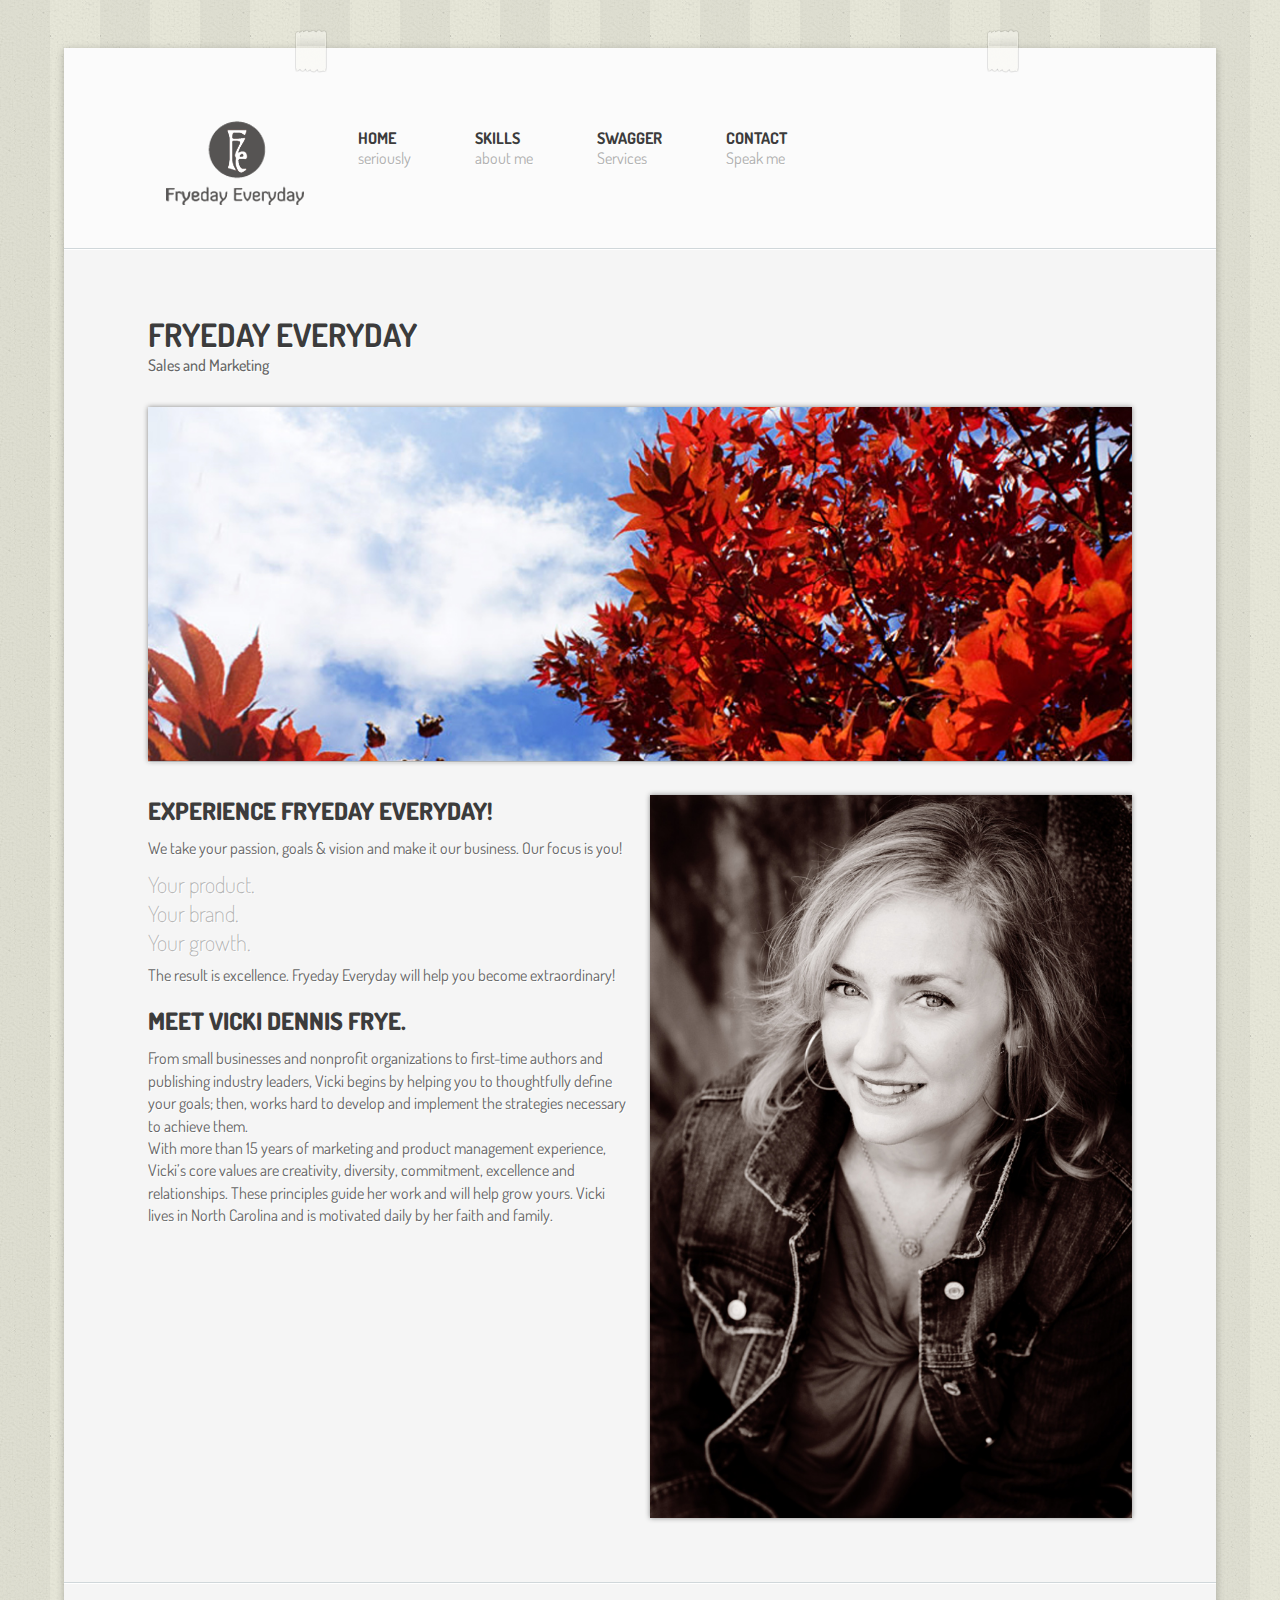
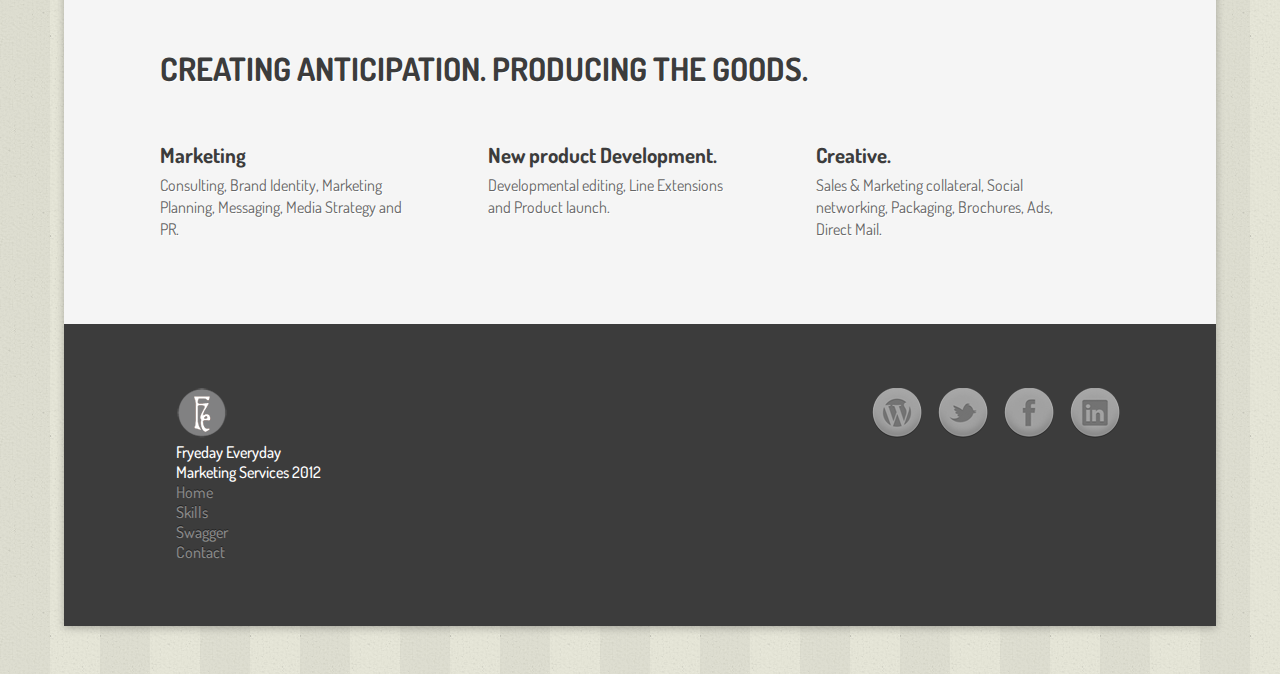
==== commit 4e573d7a: "edit images, create links" ====
--- a/index.html
+++ b/index.html
@@ -1,18 +1,16 @@
 <!DOCTYPE html>
-<html><head>
+<html>
+<head>
 <meta http-equiv="content-type" content="text/html; charset=UTF-8">
 	
 	<meta charset="utf-8">
 	
 	<meta name="viewport" content="width=device-width, user-scalable=no, maximum-scale=1">
-	
-	<title>Fryedayeveryday.com</title>
-	
-	<!--<link href="css/css.css" rel="stylesheet" type="text/css">-->
+
+	<title>Fryedayeveryday Home</title>
 	
 	<link href="css/style.css" rel="stylesheet" type="text/css">
 	<link rel="stylesheet/css" type="text/css" href="css/styles.css">
-    <link href="css/stylez.css" rel="stylesheet" type="text/css">
 	<link href='http://fonts.googleapis.com/css?family=Dosis:300,400,500' rel='stylesheet' type='text/css'>
 
 </head>
@@ -21,11 +19,11 @@
 			<img class="scotch_a" title="" src="img/scotch.png">
 			<img class="scotch_b" title="" src="img/scotch.png">
 			<header>
-				<a id="logo" title="Vicki Frye - Fryedayeveryday.com" href="#"><img alt="" src="img/logo.png"></a>
+				<a id="logo" title="Fryedayeveryday.com" href="index.html"><img alt="" src="img/logo.png"></a>
 				<nav>
 					<ul>
-						<li class="wrpl"><a title="" href="#">Home<span>seriously</span></a></li>
-                        <li class="wrpl"><a title="" href="#">Sklls<span>about me
+						<li class="wrpl"><a title="" href="index.html">Home<span>seriously</span></a></li>
+                        <li class="wrpl"><a title="" href="services.html">Skills<span>about me
 </span></a></li>
 
 						<li class="wrpl"><a title="" href="#">Swagger<span>Services
@@ -116,7 +114,7 @@
                
                 <article class="footblock">
 					<ul>
-						<li><img src="img/vittoriovittori-white.png"></li>
+						<li><img src="img/small_logo.png"></li>
 						<li><strong>Fryeday Everyday</strong></li>
                         <li><span>Marketing Services 2012</span></li>
 						<li><a title="" href="#">Home</a></li>
--- a/css/style.css
+++ b/css/style.css
@@ -604,6 +604,7 @@
 	font-family: 'Dosis', sans-serif;
 	text-shadow: none;
 	font-weight: 500;
+	color: #fff;
 }
 
 footer .footblock ul li span {
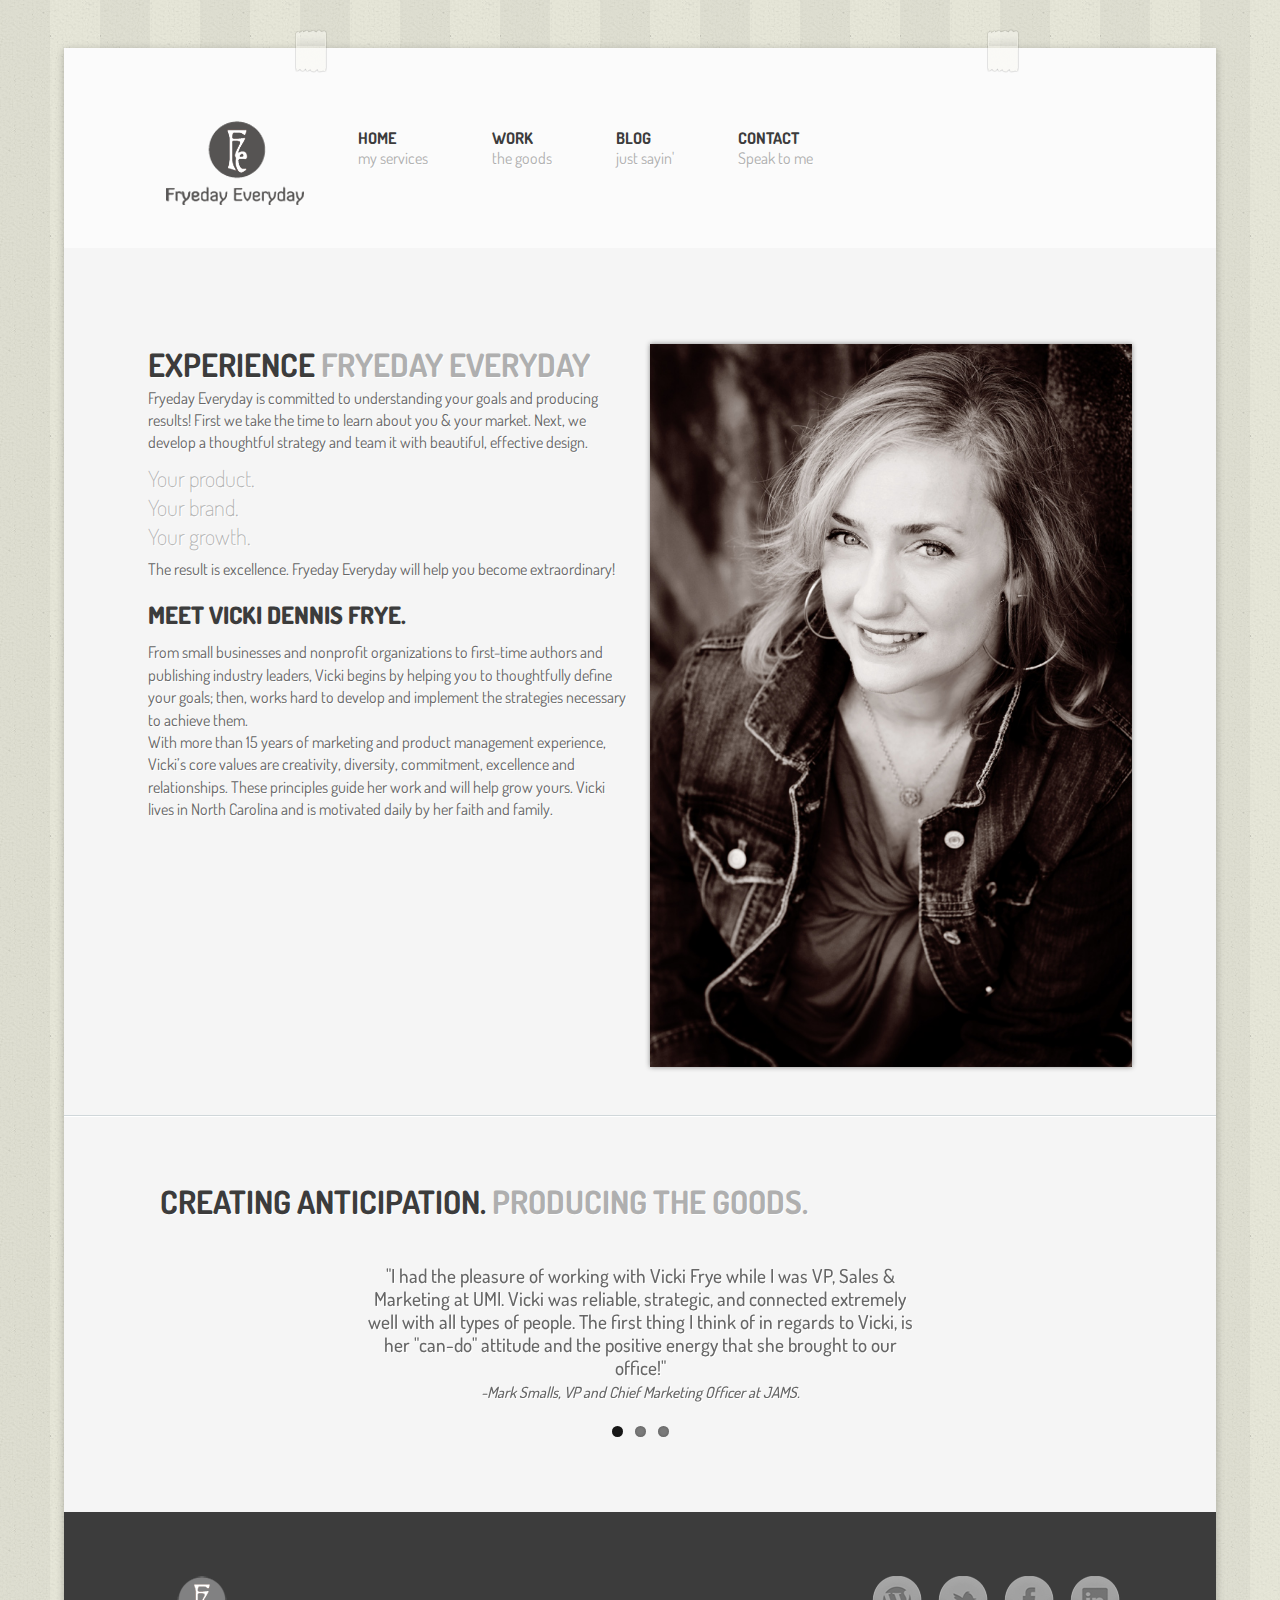
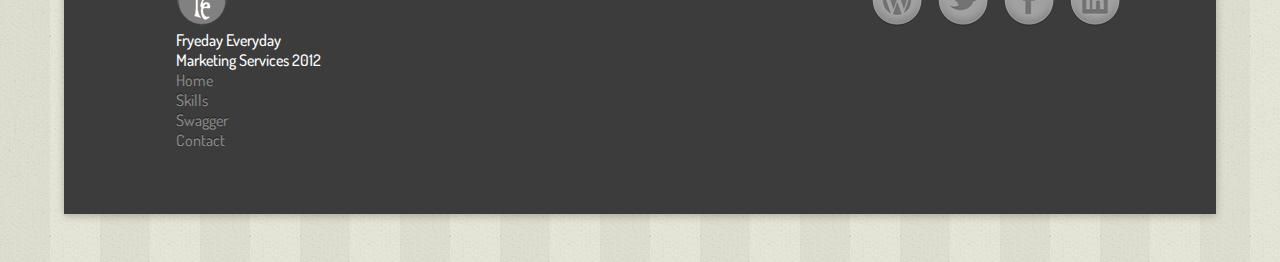
==== commit 28a20c23: "jquery slide box, top image removed" ====
--- a/index.html
+++ b/index.html
@@ -2,17 +2,20 @@
 <html>
 <head>
 <meta http-equiv="content-type" content="text/html; charset=UTF-8">
-	
 	<meta charset="utf-8">
-	
 	<meta name="viewport" content="width=device-width, user-scalable=no, maximum-scale=1">
-
-	<title>Fryedayeveryday Home</title>
+	<title>Fryeday Everyday Home</title>
 	
 	<link href="css/style.css" rel="stylesheet" type="text/css">
-	<link rel="stylesheet/css" type="text/css" href="css/styles.css">
 	<link href='http://fonts.googleapis.com/css?family=Dosis:300,400,500' rel='stylesheet' type='text/css'>
+      <!-- Syntax Highlighter -->
 
+	<link rel="stylesheet" href="css/demo.css" type="text/css" media="screen" />
+	<link rel="stylesheet" href="css/flexslider.css" type="text/css" media="screen" />
+	<script type="text/javascript" src="http://ajax.googleapis.com/ajax/libs/jquery/1.7/jquery.min.js"></script>
+	<!-- Modernizr -->
+  <script src="js/modernizr.js"></script>
+    
 </head>
 	<body>
 		<div class="container">
@@ -22,35 +25,29 @@
 				<a id="logo" title="Fryedayeveryday.com" href="index.html"><img alt="" src="img/logo.png"></a>
 				<nav>
 					<ul>
-						<li class="wrpl"><a title="" href="index.html">Home<span>seriously</span></a></li>
-                        <li class="wrpl"><a title="" href="services.html">Skills<span>about me
+						<li class="wrpl"><a title="" href="index.html">Home<span>my services</span></a></li>
+                        <li class="wrpl"><a title="" href="services.html">Work<span>the goods
 </span></a></li>
 
-						<li class="wrpl"><a title="" href="#">Swagger<span>Services
+						<li class="wrpl"><a title="" href="#">Blog<span>just sayin'
 </span></a></li>
-<li class="wrpl"><a title="" href="#">Contact<span>Speak me
+<li class="wrpl"><a title="" href="#">Contact<span>Speak to me
 </span></a></li>					</ul>
 				</nav>
 			</header>
 			
-<div class="line"></div>
+
 
 <section>
-	<article>
-
-		<h1>Fryeday Everyday</h1><span class="smalltitles">Sales and Marketing</span>                        
- 
-		<figure><img src="img/index.jpg" alt="#" title=""></figure>
-                       
+	<article>         
         		<div class="contents"><!--PROBLEM DIV?-->
-                                       <div class="line"></div>
         <figure class="sideimage">
 			<img alt="#" title="" src="img/vicki.jpg">
 		</figure>
                 
-                <div class="sidetext">
-<h3>Experience Fryeday Everyday!</h3>
-<p>We take your passion, goals & vision and make it our business. Our focus is you!</p>
+        <div class="sidetext">
+<h1>EXPERIENCE <span>FRYEDAY EVERYDAY</span></h1>
+<p>Fryeday Everyday is committed to understanding your goals and producing results! First we take the time to learn about you & your market. Next, we develop a thoughtful strategy and team it with beautiful, effective design. 
 <ul class="boldtype">
 <li>Your product.</li>
 <li>Your brand.</li>
@@ -71,32 +68,36 @@
 <div class="line"></div>
 		<section>
 			<div class="hdpadding bbpadding">
-				<h1>Creating anticipation. Producing the goods.</h1>
+				<h1>Creating anticipation. <span>Producing the goods.</span></h1>
 			</div>
-								<div class="col-3">
-												
-				<article class="wrpl">
-					<a title="" href="#">
-											</a>
-					<a title="" href="#"><h2>Marketing</h2></a>
-					
-					<p>Consulting, Brand Identity, Marketing Planning, Messaging, Media Strategy and PR.</p> 					
-									</article>
-												
-				<article class="wrpl">
-					<a title="" href="#">
-											</a>
-					<a title="" href="#"><h2>New product Development.</h2></a>
-					<p>Developmental editing, Line Extensions and Product launch.</p> 				
-									</article>
-												
-				<article class="wrpl">
-					<a title="" href="#">
-											</a>
-					<a title="" href="#"><h2>Creative.</h2></a>
-					<p>Sales & Marketing collateral, Social networking, Packaging, Brochures, Ads, Direct Mail.</p>					
-									</article>
-				</div>
+								
+<div id="wrapper" class="cf">
+   
+	<div id="main" role="main">
+      <section class="slider">
+        <div class="flexslider">
+          <ul class="slides">
+            <li>
+  	    	    <p>"I had the pleasure of working with Vicki Frye while I was VP, Sales & Marketing at UMI. Vicki was reliable, strategic, and connected extremely well with all types of people. The first thing I think of in regards to Vicki, is her "can-do" attitude and the positive energy that she brought to our office!"
+<br><em>-Mark Smalls, VP and Chief Marketing Officer at JAMS.</em></p> 
+  	    	</li>
+          
+            <li>
+  	    	    <p>"Vicki's expertise is an asset to our organization. I plan to continue working with her to grow our brand and develop new product offerings."
+<br><em>-L. Brian Jenkins, President, Entrenuity, Inc.</em></p> 
+  	    	</li>
+  	    	<li>
+  	    	    <p>"It has been a wonderful pleasure to work with Ms. Frye on our first book, C.A.L.L.E.D. to Teach. Vicki was faithful to the assignment and very accessible at all times. Her expertise was evident in the finished project. However her assistance did not stop there, her availability after the project has been very helpful."
+<br><em>-Rev. Barbara Peacock, The Park Church, Charlotte, NC.</em></p> 
+  	    	</li>
+
+          </ul>
+        </div>
+      </section>
+    </div>
+  </div>                   
+                                
+                                
 		</section>
 
 <!--FOOTER-->
@@ -126,5 +127,28 @@
    
          <div class="clear"></div>
 			</footer>
-		</div><!--CONTAINER END-->		
+		</div><!--CONTAINER END-->
+        
+  <!-- jQuery -->
+  <!-- FlexSlider -->
+  <script defer src="js/jquery.flexslider.js"></script>
+  
+  <script type="text/javascript">
+    $(function(){
+      SyntaxHighlighter.all();
+    });
+    $(window).load(function(){
+      $('.flexslider').flexslider({
+        animation: "slide",
+        start: function(slider){
+          $('body').removeClass('loading');
+        }
+      });
+    });
+  </script>
+  
+  <!-- Optional FlexSlider Additions -->
+  <script src="js/jquery.easing.js"></script>
+  <script src="js/jquery.flexslider-min.js"></script>
+  <script defer src="js/demo.js"></script>		
 </body></html>--- a/css/style.css
+++ b/css/style.css
@@ -241,7 +241,8 @@
 
 .container > section {
 	padding-top:4em;
-	padding-bottom:4em;
+	/*padding-bottom:4em;*/
+	padding-bottom:3em;
 }
 
 .line-container {
--- a/css/demo.css
+++ b/css/demo.css
@@ -0,0 +1,104 @@
+#slider {margin: 0 0 10px!important;}
+#carousel li {margin-right: 5px;}
+#carousel img {display: block; opacity: .5; cursor: pointer;}
+#carousel img:hover {opacity: 1;}
+#carousel .flex-active-slide img {opacity: 1; cursor: default;}
+
+
+#wrapper {
+	padding: 10px 40px 0px;
+	}
+	
+/* SyntaxHighlighter
+***********************/
+.syntaxhighlighter {width: auto!important; font-size: 13px !important; line-height: 21px !important; font-family: Courier, "Courier New", monospace; -webkit-border-radius: 4px; -moz-border-radius: 4px; -o-border-radius: 4px; border-radius: 4px; background-color: #fff !important; box-shadow: inset 0 0 3px rgba(0,0,0,0.3); -moz-box-shadow: inset 0 0 3px rgba(0,0,0,0.3); -webkit-box-shadow: inset 0 0 3px rgba(0,0,0,0.3);}
+.syntaxhighlighter .string, .syntaxhighlighter .string a {color: #ff5454 !important;}
+.syntaxhighlighter .line.alt1,
+.syntaxhighlighter .line.alt2 {width: 100% !important; padding: 0 !important; background-color: #fff !important;}
+.syntaxhighlighter .line.highlighted.alt1,
+.syntaxhighlighter .line.highlighted.alt2 {background-color: #fff !important;}
+.syntaxhighlighter table td.code {width: auto !important; padding: 10px 12px!important;}
+.syntaxhighlighter table td.code .line {width: auto !important; padding: 0 !important;}
+.syntaxhighlighter .color1, .syntaxhighlighter .color1 a {color: #cc7ac6!important;}
+.syntaxhighlighter .plain, .syntaxhighlighter .plain a {color: #888!important;}
+.syntaxhighlighter .comments, .syntaxhighlighter .comments a {color: #999!important;}
+.syntaxhighlighter .keyword {color: #2a93b9!important;}
+
+/* --Clearfix */
+.cf:before,
+.cf:after {content:""; display:table;}
+.cf:after {clear:both;}
+.cf {zoom:1;}
+
+/* Media Queries
+***********************/
+
+.button {
+	display: inline-block;
+	margin: 2px 0;
+	padding: 5px 15px 3px;
+	border: 1px solid #336693;
+	border-bottom-color: #336693;
+	color: #fff!important;
+	text-align: center;
+	text-decoration: none !important;
+	text-shadow: 0 -1px 0 hsla(0,0%,0%,.3);
+	text-transform: uppercase;
+	font: bold 12px/16px sans-serif;
+	cursor:pointer;
+
+	/*Border radius*/
+	-webkit-border-radius: 5px; -moz-border-radius: 5px; border-radius: 5px;
+	
+	/*Background*/
+	background: #274d70; /*Fallback*/
+	background: -webkit-gradient( linear, left top, left bottom, color-stop(.2, #336693), color-stop(1, #274d70));
+	background: -moz-linear-gradient( center top, #336693 20%, #274d70 100% );
+	
+	/*Box shadow*/
+	-webkit-box-shadow: inset 0 1px 0 hsla(0,100%,100%,.3) /*Top*/, inset 0 0 2px hsla(0,100%,100%,.3) /*Shine*/, 0 1px 2px hsla(0, 0%, 0%, .29) /*Shadow*/;
+	-moz-box-shadow: inset 0 1px 0 hsla(0,100%,100%,.3) /*Top*/, inset 0 0 2px hsla(0,100%,100%,.3) /*Shine*/, 0 1px 2px hsla(0, 0%, 0%, .29) /*Shadow*/;
+	box-shadow: inset 0 1px 0 hsla(0,100%,100%,.3) /*Top*/, inset 0 0 2px hsla(0,100%,100%,.3) /*Shine*/, 0 1px 2px hsla(0, 0%, 0%, .29) /*Shadow*/;
+}
+
+.button:hover {
+	color: #fff;
+	text-decoration: none!important;
+	/*Background*/
+	background: #396083; /*Fallback*/
+	background: -webkit-gradient( linear, left top, left bottom, color-stop(.2, #3c77ab), color-stop(1, #396083) );
+	background: -moz-linear-gradient( center top, #3c77ab 20%, #396083 100% );
+}
+
+/* GREEN */
+
+.button.green  {
+	border: 1px solid #467d16;
+	border-bottom-color: #467d16;
+	
+	/*Background*/
+	background: #447e12; /*Fallback*/
+	background: -webkit-gradient( linear, left top, left bottom, color-stop(.2, #71b02f), color-stop(1, #447e12));
+	background: -moz-linear-gradient( center top, #71b02f 20%, #447e12 100% );
+}
+
+.button.green:hover  {
+	/*Background*/
+	background: #508e1b; /*Fallback*/
+	background: -webkit-gradient( linear, left top, left bottom, color-stop(.2, #7cbc3a), color-stop(1, #508e1b));
+	background: -moz-linear-gradient( center top, #7cbc3a 20%, #508e1b 100% );
+}
+
+
+/* Media Queries
+***********************/
+@media screen and (max-width: 960px) {
+  #wrapper {padding: 35px;}
+}
+@media screen and (max-width: 768px) {
+  #wrapper {padding: 20px 30px;}
+
+}
+@media screen and (max-width: 500px) {
+
+}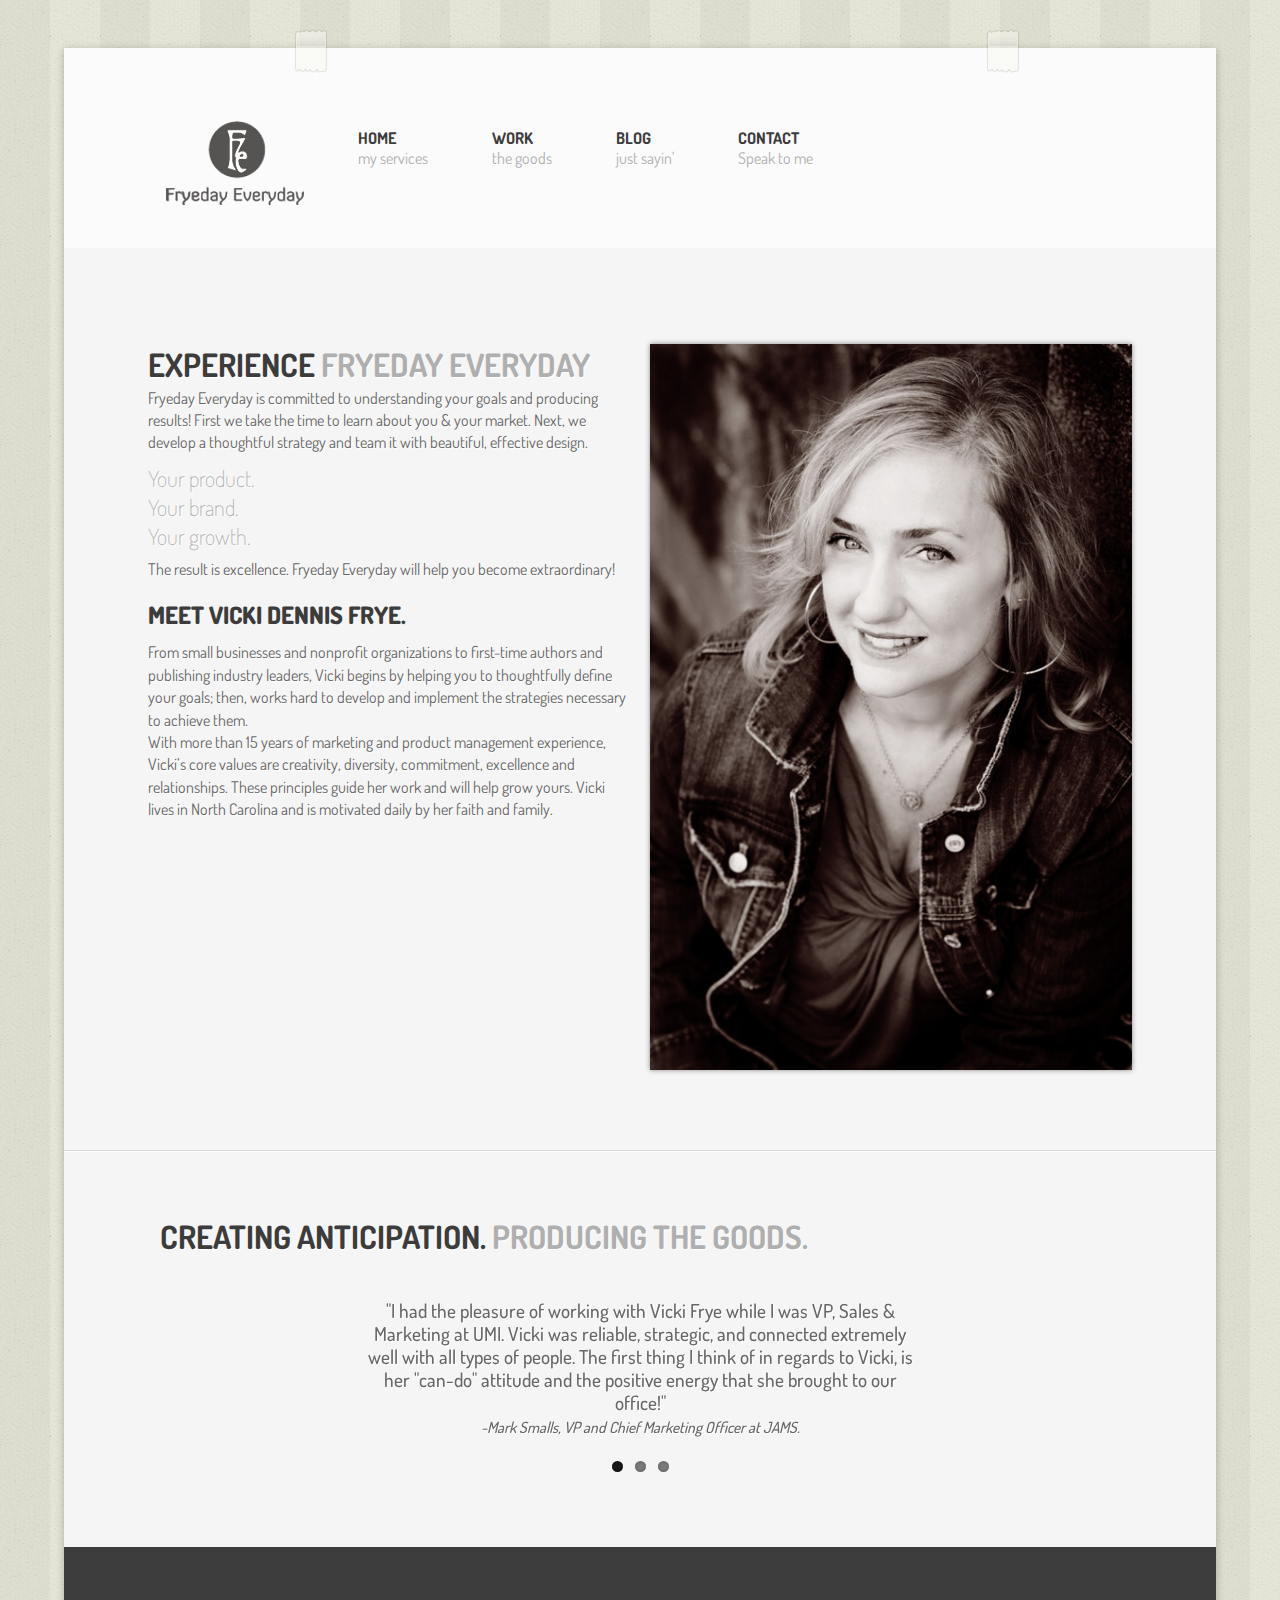
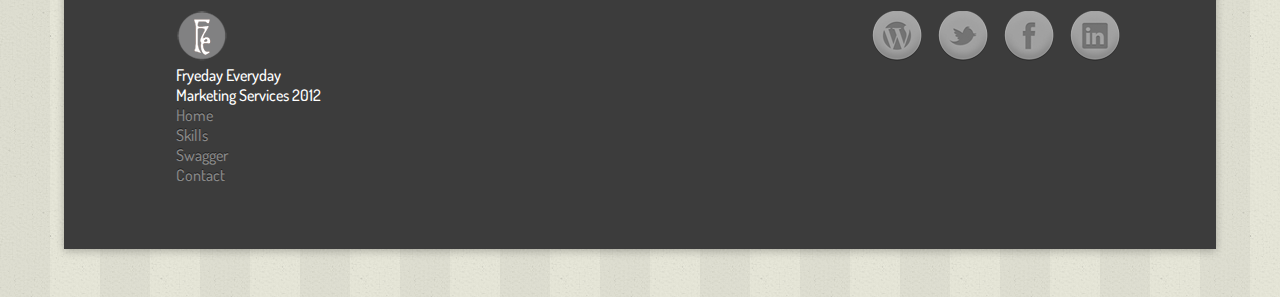
==== commit c584f3e9: "style and images changes" ====
--- a/index.html
+++ b/index.html
@@ -24,20 +24,16 @@
 			<header>
 				<a id="logo" title="Fryedayeveryday.com" href="index.html"><img alt="" src="img/logo.png"></a>
 				<nav>
-					<ul>
-						<li class="wrpl"><a title="" href="index.html">Home<span>my services</span></a></li>
-                        <li class="wrpl"><a title="" href="services.html">Work<span>the goods
+										<ul>
+						<li class="volume"><a title="" href="index.html">Home<span>my services</span></a></li>
+                        <li class="volume"><a title="" href="services.html">Work<span>the goods
 </span></a></li>
 
-						<li class="wrpl"><a title="" href="#">Blog<span>just sayin'
-</span></a></li>
-<li class="wrpl"><a title="" href="#">Contact<span>Speak to me
+						<li class="volume"><a title="" href="#">Blog<span>just sayin'</span></a></li>
+<li class="volume"><a title="" href="contact.html">Contact<span>Speak to me
 </span></a></li>					</ul>
 				</nav>
 			</header>
-			
-
-
 <section>
 	<article>         
         		<div class="contents"><!--PROBLEM DIV?-->
@@ -47,7 +43,7 @@
                 
         <div class="sidetext">
 <h1>EXPERIENCE <span>FRYEDAY EVERYDAY</span></h1>
-<p>Fryeday Everyday is committed to understanding your goals and producing results! First we take the time to learn about you & your market. Next, we develop a thoughtful strategy and team it with beautiful, effective design. 
+<p>Fryeday Everyday is committed to understanding your goals and producing results! First we take the time to learn about you & your market. Next, we develop a thoughtful strategy and team it with beautiful, effective design.</p> 
 <ul class="boldtype">
 <li>Your product.</li>
 <li>Your brand.</li>
--- a/css/style.css
+++ b/css/style.css
@@ -89,7 +89,6 @@
   overflow: auto;
 }
 
-
 /*
 PAGE IMAGES
 */
@@ -108,10 +107,14 @@
 	-ms-interpolation-mode: bicubic;
 }
 
-.wrpl img {
+.volume img {
 -moz-box-shadow: 0 0 5px #888;
 -webkit-box-shadow: 0 0 5px#888;
 box-shadow: 0 0 5px #888;
+}
+
+.volume img:hover {
+	opacity: 0.5;
 }
 
 a img {
@@ -185,8 +188,8 @@
   -webkit-box-shadow: 0px 2px 8px rgba(0, 0, 0, 0.25);
   background-color: #fbfbfb;
   /*border:1px solid rgba(0,0,0,.1);*/
-
-}
+}
+
 .container section.default-area {
   overflow: auto;
   background-color: #fbfbfb;
@@ -220,7 +223,6 @@
 .scotch_a,
 .scotch_b {
 	position: absolute;
-	
 	top:-20px;
 }
 .scotch_a {
@@ -352,11 +354,10 @@
 }
 			
 .smalltitles {
-	/*font: 1em 'Molengo', sans-serif;*/
-	font-family: 'Dosis', sans-serif;
-	font-weight: 500;
-	text-shadow: 1px 1px 0px #fff;
-	color: #666;
+font-family: 'Dosis', sans-serif;
+font-weight: 500;
+text-shadow: 1px 1px 0px #fff;
+color: #3c3c3c;
 	}
 	
 .sidetext h3 {
@@ -437,6 +438,7 @@
 }
 
 section h2 {
+	color: #3c3c3c;
 	padding-top:1em;
 	margin-bottom: .2em;
 }
@@ -518,7 +520,8 @@
 	clear: both;
 }
 
-.wrpl {
+/*MAKES NAV BUTTONS AND IMAGES BOXES FLOAT RIGHT*/
+.volume {
 	-webkit-box-sizing: border-box;
 	-moz-box-sizing: border-box;
 	-o-box-sizing: border-box;
@@ -526,7 +529,6 @@
 	float: left;
 }
 
-
 section {
 	padding-left:5.25em;
 	padding-right:5.25em;
@@ -562,7 +564,7 @@
 	width:49%;
 	float: right;
 	padding: 0px;
-	margin: 0px;
+	margin: 0px 0px 2em 0px;
 }
 
 /*
@@ -656,11 +658,34 @@
 filter:alpha(opacity=40); /* For IE8 and earlier */
 }
 
+/*FORM ATTRIBUTES*/
+#formbox { 
+display: block;
+max-width: 800px;
+margin: 0 auto; 
+margin-top: 5px; 
+margin-bottom: 66px;
+padding: 20px 15px; 
+background: #fff; 
+border-radius: 6px; 
+-webkit-border-radius: 6px; 
+-moz-border-radius: 6px;
+-webkit-box-sizing: border-box;
+-moz-box-sizing: border-box; 
+box-sizing: border-box;  
+}
+
+
 @media only screen and (min-width: 1400px) {
 	
 }
 
 @media only screen and (min-width: 992px) and (max-width: 1180px) {
+	
+	.container {
+		color: red;
+		}
+	
 	body {
 		padding:2em 3em;
 	}
@@ -671,6 +696,10 @@
 }
 
 @media only screen and (min-width: 768px) and (max-width: 991px) {
+	
+		.container {
+		color: blue;
+		}
 	
 	body {
 		padding:2em 2em;
@@ -699,6 +728,8 @@
 	.contents {
 		width: 100%;
 	}
+	
+
 
 }
 
@@ -714,6 +745,10 @@
 
 @media only screen and (max-width: 767px) {
 	
+	.container {
+	color: green;
+		}
+	
 	.contents {
 		width: 100%;
 	}
@@ -757,6 +792,24 @@
 		padding-top:2em;
 		padding-bottom:2em;
 	}
+	
+	.sayin {
+		width: 100%;
+		float: none;
+		}
+		
+	#formbox {
+		width: 100%;
+		float: none;
+		}
+		
+	.aligned {
+	width: 100%;
+	}
+	
+	#hongkiat-form .txtinput {
+		width: 100%;
+		}
 		
 }
 
@@ -770,6 +823,10 @@
 px      68    160    252    344    436    */
 
 @media only screen and (min-width: 480px) and (max-width: 767px) {
+	
+	.container {
+	color: pink;
+		}
 	
 	body {
 		padding:2em 0em;
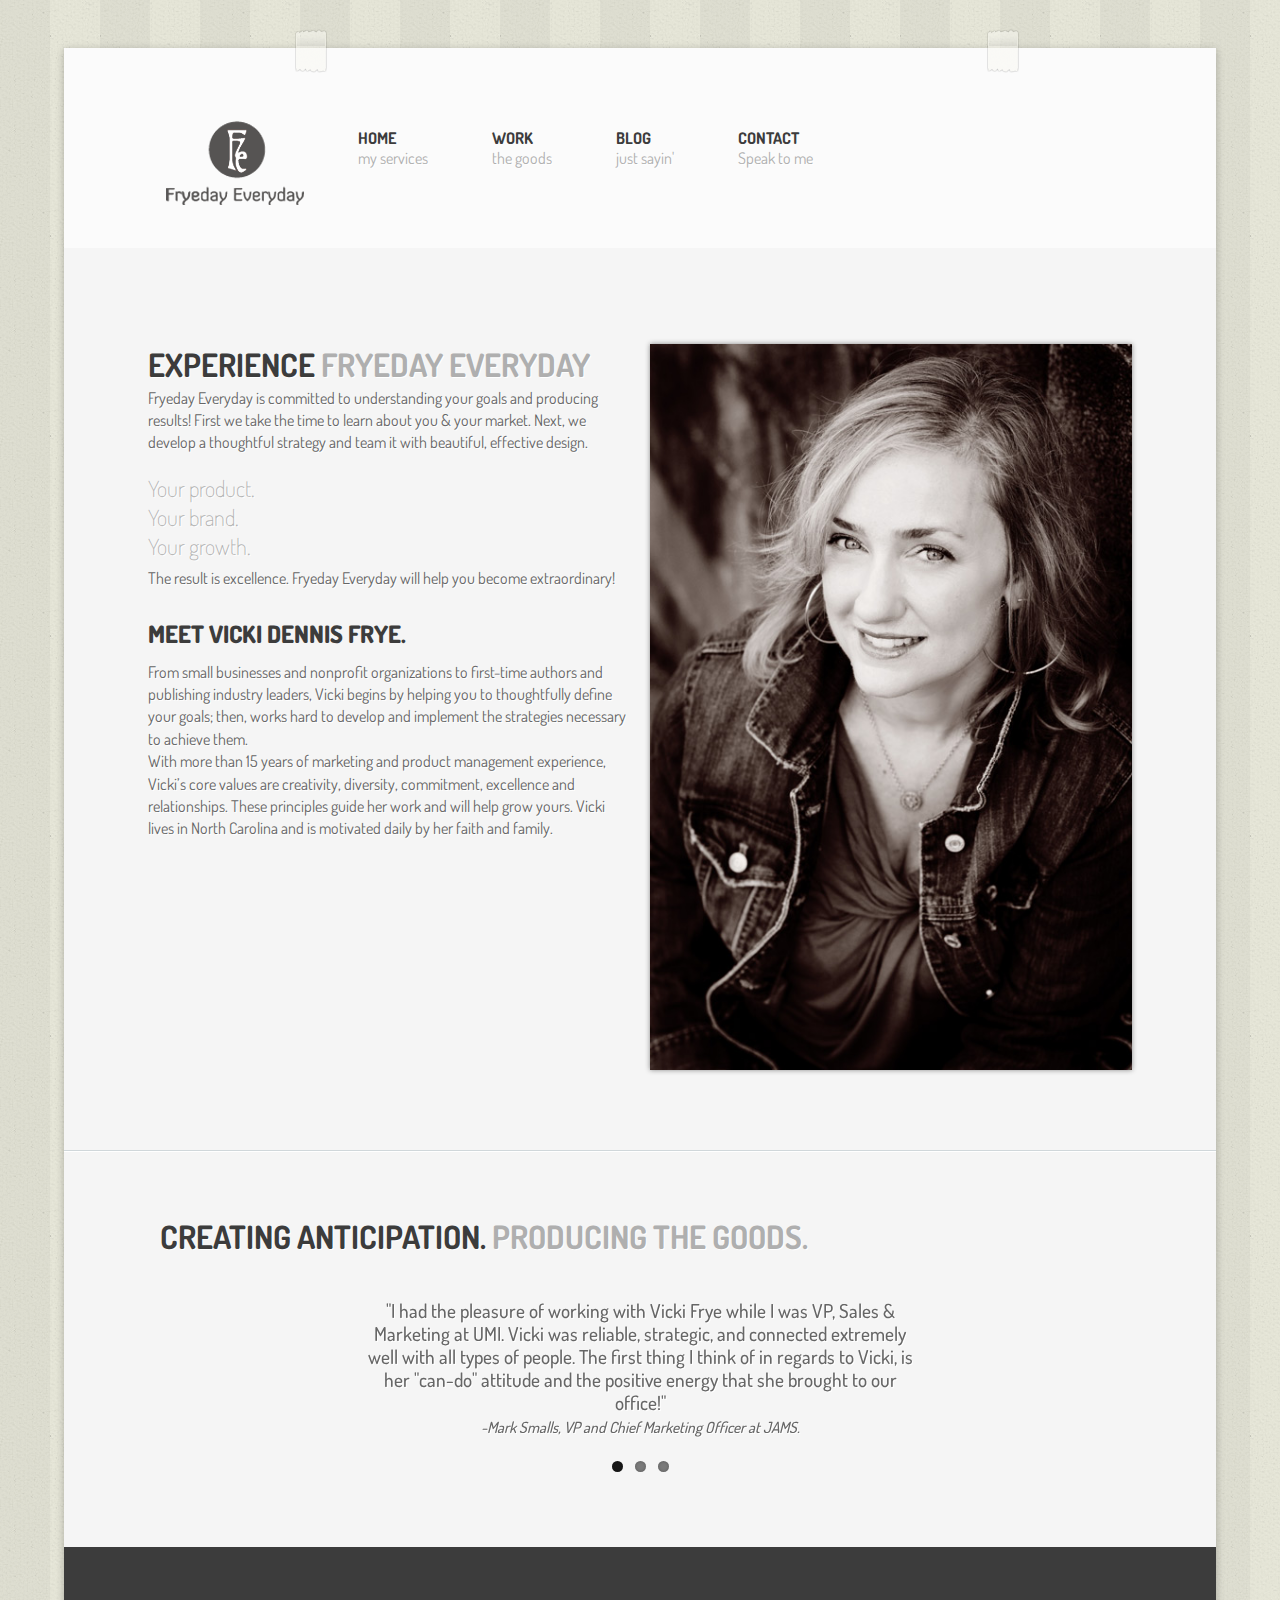
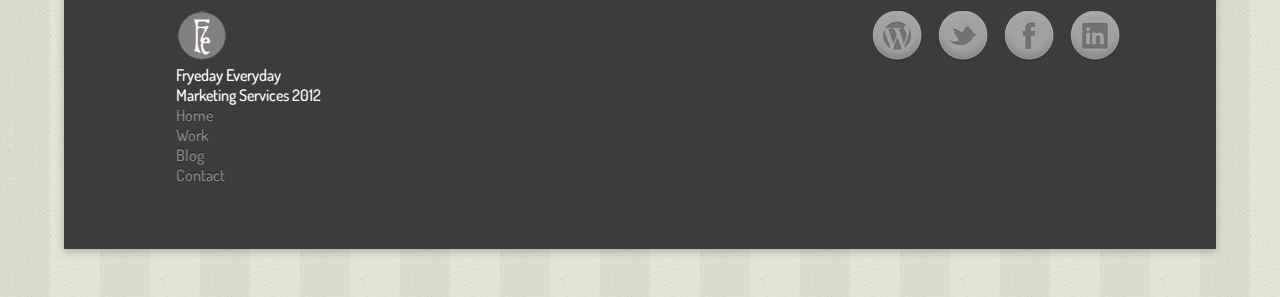
==== commit 910a1be8: "fixed links, footer syles" ====
--- a/index.html
+++ b/index.html
@@ -4,8 +4,11 @@
 <meta http-equiv="content-type" content="text/html; charset=UTF-8">
 	<meta charset="utf-8">
 	<meta name="viewport" content="width=device-width, user-scalable=no, maximum-scale=1">
+    <meta name="author" content="Vicki Dennis Frye, Vicki Frye">
+	<meta name="description" content="Fryedayeveryday.com, Marketing product management for small businesses, nonprofits, authors.">
+	<meta name="keywords" content="Fryedayeveryday.com, Marketing, Product management, self-publishing, brand strategy, Vicki Frye, small business marketing, nonprofit marketing, copy writer, Christian marketing, church marketing, new product development">
+    
 	<title>Fryeday Everyday Home</title>
-	
 	<link href="css/style.css" rel="stylesheet" type="text/css">
 	<link href='http://fonts.googleapis.com/css?family=Dosis:300,400,500' rel='stylesheet' type='text/css'>
       <!-- Syntax Highlighter -->
@@ -29,7 +32,7 @@
                         <li class="volume"><a title="" href="services.html">Work<span>the goods
 </span></a></li>
 
-						<li class="volume"><a title="" href="#">Blog<span>just sayin'</span></a></li>
+						<li class="volume"><a title="Fryedayeveryday Home" href="http://fryedayeveryday.wordpress.com/" target="blank">Blog<span>just sayin'</span></a></li>
 <li class="volume"><a title="" href="contact.html">Contact<span>Speak to me
 </span></a></li>					</ul>
 				</nav>
@@ -101,10 +104,10 @@
                
                 <article class="social">
 					<ul>
-						<li><a title="Vicki Frye - Fryedayeveryday.com" href="#"><img alt="" src="img/linkedin.png"></a></li>
-						<li><a title="Vicki Frye - Fryedayeveryday.com" href="#"><img alt="" src="img/facebook.png"></a></li>
-						<li><a title="Vicki Frye - Fryedayeveryday.com" href="#"><img alt="" src="img/twitter.png"></a></li>
-                        <li><a title="Vicki Frye - Fryedayeveryday.com" href="#"><img alt="" src="img/wordpress.png"></a></li>
+						<li><a title="Vicki Frye - Fryedayeveryday.com" href="http://www.linkedin.com/pub/vicki-frye/1a/65b/712" target="blank"><img alt="" src="img/linkedin.png"></a></li>
+						<li><a title="Vicki Frye - Fryedayeveryday.com" href="http://www.facebook.com/Fryemom" target="blank"><img alt="" src="img/facebook.png"></a></li>
+						<li><a title="Vicki Frye - Fryedayeveryday twitter" href="https://twitter.com/FryedayEveryday" target="blank"><img alt="" src="img/twitter.png"></a></li>
+                        <li><a title="Vicki Frye - Fryedayeveryday Blog" href="http://fryedayeveryday.wordpress.com/" target="blank"><img alt="" src="img/wordpress.png"></a></li>
 					</ul>
                         		<div class="clear"></div>
 			   </article>
@@ -114,10 +117,10 @@
 						<li><img src="img/small_logo.png"></li>
 						<li><strong>Fryeday Everyday</strong></li>
                         <li><span>Marketing Services 2012</span></li>
-						<li><a title="" href="#">Home</a></li>
-						<li><a title="" href="#">Skills</a></li>
-						<li><a title="" href="#">Swagger</a></li>
-                        <li><a title="" href="#">Contact</a></li>
+						<li><a title="" href="index.html">Home</a></li>
+						<li><a title="" href="services.html">Work</a></li>
+						<li><a title="" href="http://fryedayeveryday.wordpress.com/" target="blank">Blog</a></li>
+                        <li><a title="" href="contact.html">Contact</a></li>
             	   </ul>
 			   </article>
    
--- a/css/style.css
+++ b/css/style.css
@@ -96,11 +96,13 @@
 figure {
   position: relative;
 }
+
 figure img,
  {
 	max-width: 100%;
 	display: block;
 }
+
 img {
 	height:auto;
 	max-width:100%;
@@ -377,7 +379,7 @@
 	color: #666;
 	list-style: none;
 	margin-top: -0.4em;
-	margin-bottom: 0.2em;
+	margin-bottom: 0.8em;
 	font-size: 1em;
 	font-family: 'Dosis', sans-serif;
 	line-height: 1.4em;
@@ -448,8 +450,8 @@
   text-shadow: 1px 1px 0px white;
 }
 section h1 span {
-  color: #afafaf;
-  text-shadow: 1px 1px 0px white;
+	color: #afafaf;
+	text-shadow: 1px 1px 0px white;
 }
 
 .serviceshead {
@@ -500,10 +502,6 @@
 
 .contents figure {
 	margin-top:2em;
-}
-
-.clear {
-	clear: both;
 }
 
 .contents figure, {
@@ -513,6 +511,10 @@
 	box-sizing: border-box;
 	float: left;
 	width:100%;
+}
+
+.clear {
+	clear: both;
 }
 
 article > figure {
@@ -682,10 +684,6 @@
 
 @media only screen and (min-width: 992px) and (max-width: 1180px) {
 	
-	.container {
-		color: red;
-		}
-	
 	body {
 		padding:2em 3em;
 	}
@@ -697,9 +695,6 @@
 
 @media only screen and (min-width: 768px) and (max-width: 991px) {
 	
-		.container {
-		color: blue;
-		}
 	
 	body {
 		padding:2em 2em;
@@ -745,9 +740,6 @@
 
 @media only screen and (max-width: 767px) {
 	
-	.container {
-	color: green;
-		}
 	
 	.contents {
 		width: 100%;
@@ -824,10 +816,6 @@
 
 @media only screen and (min-width: 480px) and (max-width: 767px) {
 	
-	.container {
-	color: pink;
-		}
-	
 	body {
 		padding:2em 0em;
 	}
@@ -874,10 +862,6 @@
 }
 
 @media only screen and (max-width: 480px) {	
-
-	/*.container {
-	color: yellow;
-	}*/
 	
 	.sidetext,
 	.sideimage img
@@ -952,7 +936,6 @@
 	margin: auto;
 display: inline;
 }
-
 
 /*-----------------------*/
 footer > .footblock:first-child,
@@ -992,8 +975,6 @@
 	text-shadow: 1px 1px 0px #fff;
 }
 
-
-
 }
 
 @media only screen and (max-width: 320px) {
@@ -1015,4 +996,4 @@
 	only screen and (min-device-pixel-ratio: 2) {
 	
 	
-}+}
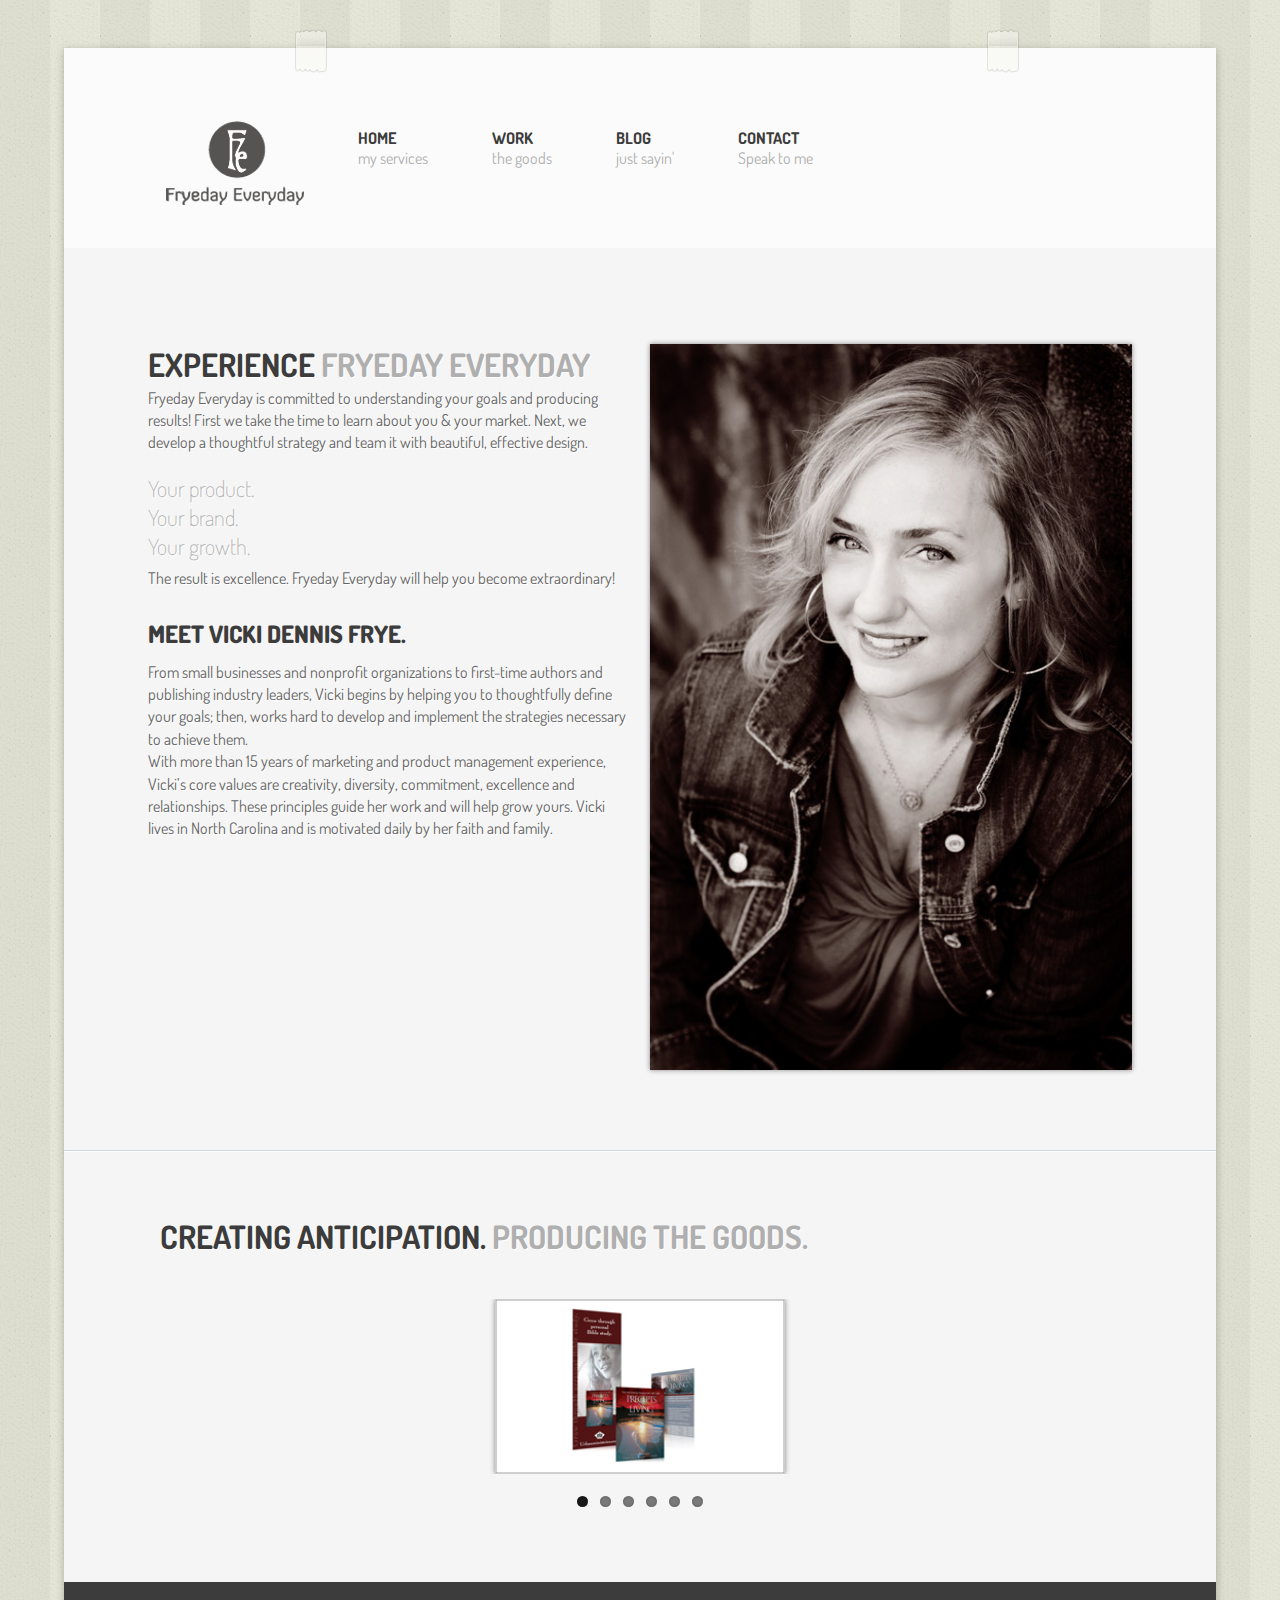
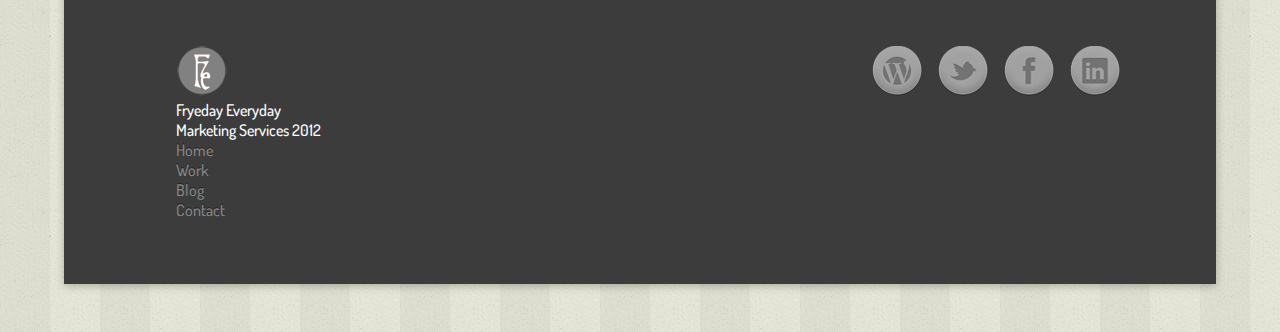
==== commit d982ec79: "final site testing" ====
--- a/index.html
+++ b/index.html
@@ -76,15 +76,27 @@
       <section class="slider">
         <div class="flexslider">
           <ul class="slides">
+          <li>
+           <img alt="#" title="" src="img/slide_product_pfl_0708.jpg">
+            </li>
             <li>
   	    	    <p>"I had the pleasure of working with Vicki Frye while I was VP, Sales & Marketing at UMI. Vicki was reliable, strategic, and connected extremely well with all types of people. The first thing I think of in regards to Vicki, is her "can-do" attitude and the positive energy that she brought to our office!"
 <br><em>-Mark Smalls, VP and Chief Marketing Officer at JAMS.</em></p> 
   	    	</li>
-          
+            
+            <li>
+           <img alt="#" title="" src="img/slide_product_entrenuity.jpg">
+            </li>
+    
             <li>
   	    	    <p>"Vicki's expertise is an asset to our organization. I plan to continue working with her to grow our brand and develop new product offerings."
 <br><em>-L. Brian Jenkins, President, Entrenuity, Inc.</em></p> 
   	    	</li>
+            
+           <li>
+           <img alt="#" title="" src="img/slide_product_called.jpg">
+           </li>
+            
   	    	<li>
   	    	    <p>"It has been a wonderful pleasure to work with Ms. Frye on our first book, C.A.L.L.E.D. to Teach. Vicki was faithful to the assignment and very accessible at all times. Her expertise was evident in the finished project. However her assistance did not stop there, her availability after the project has been very helpful."
 <br><em>-Rev. Barbara Peacock, The Park Church, Charlotte, NC.</em></p> 
--- a/css/style.css
+++ b/css/style.css
@@ -116,7 +116,9 @@
 }
 
 .volume img:hover {
-	opacity: 0.5;
+	background-image: url("../img_hover.jpg");
+	/*opacity: 0.5;*/
+	box-shadow: 0 0 5px #999900;
 }
 
 a img {
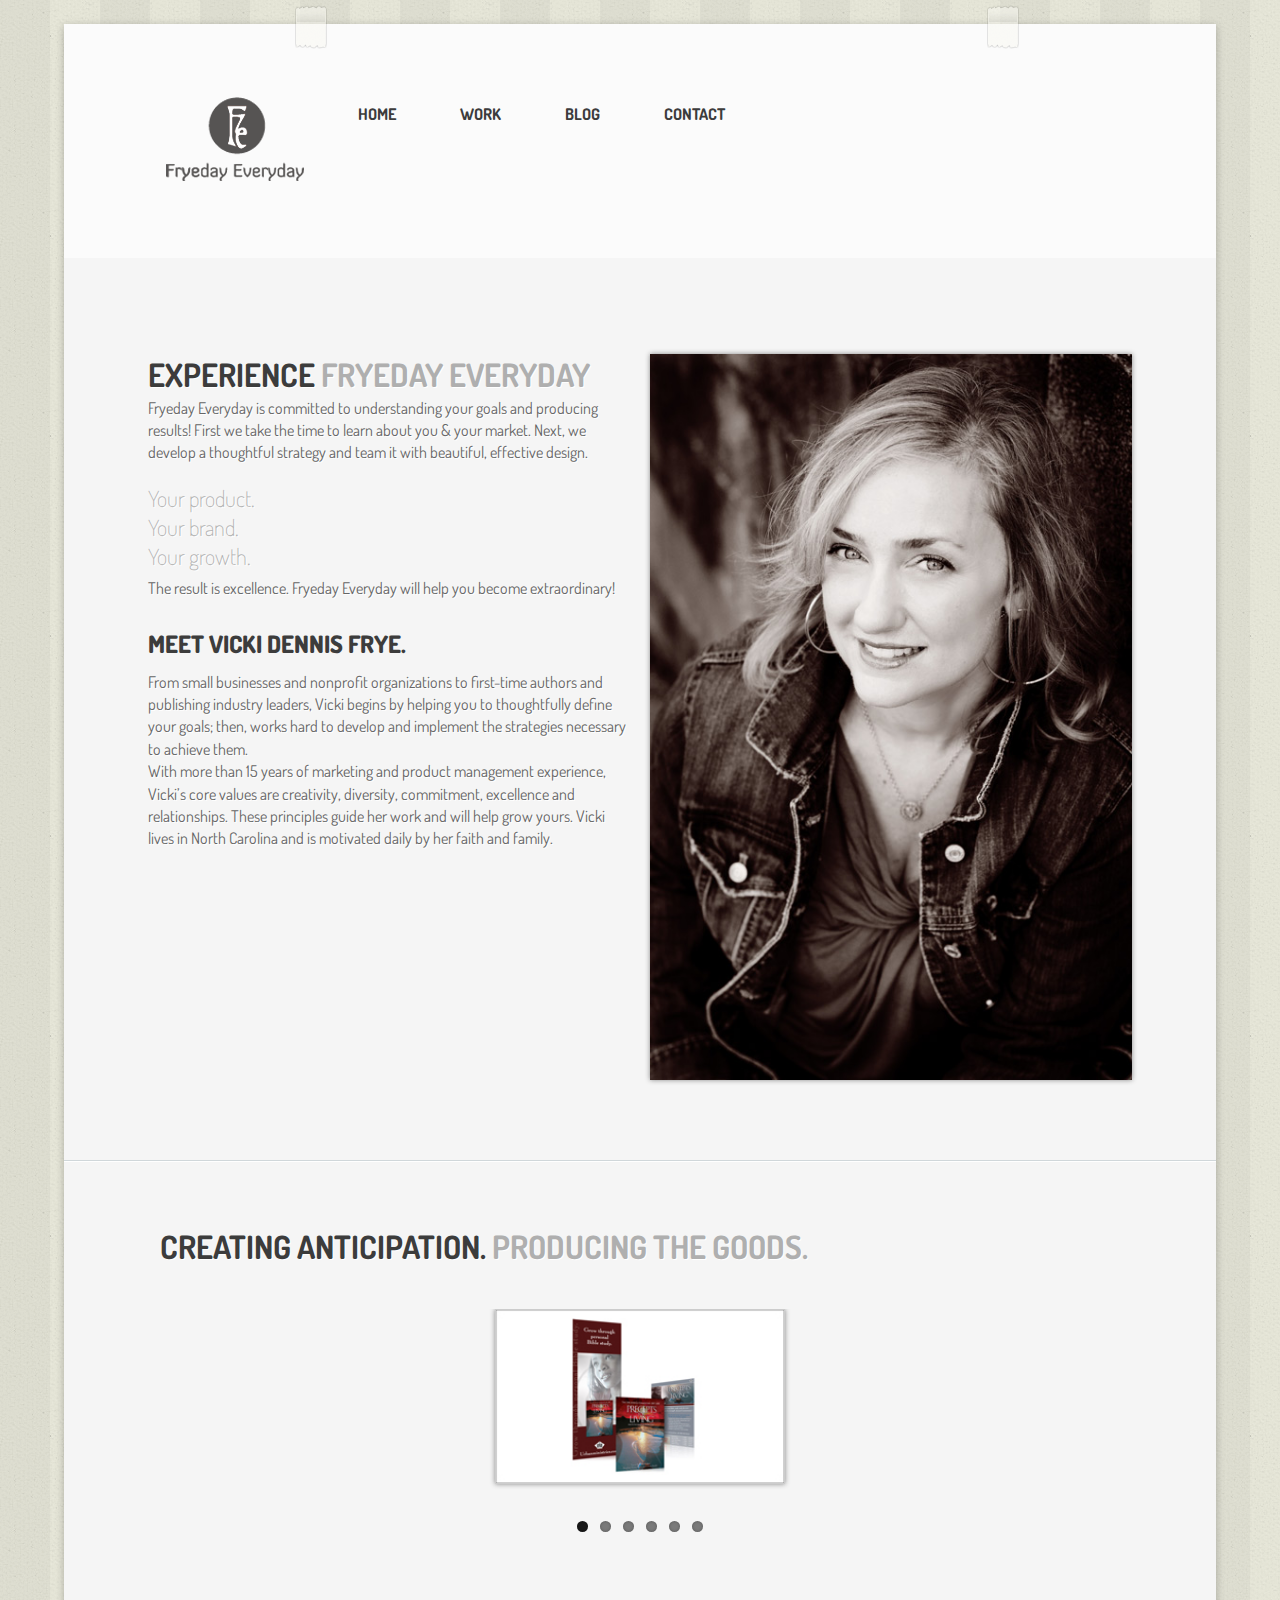
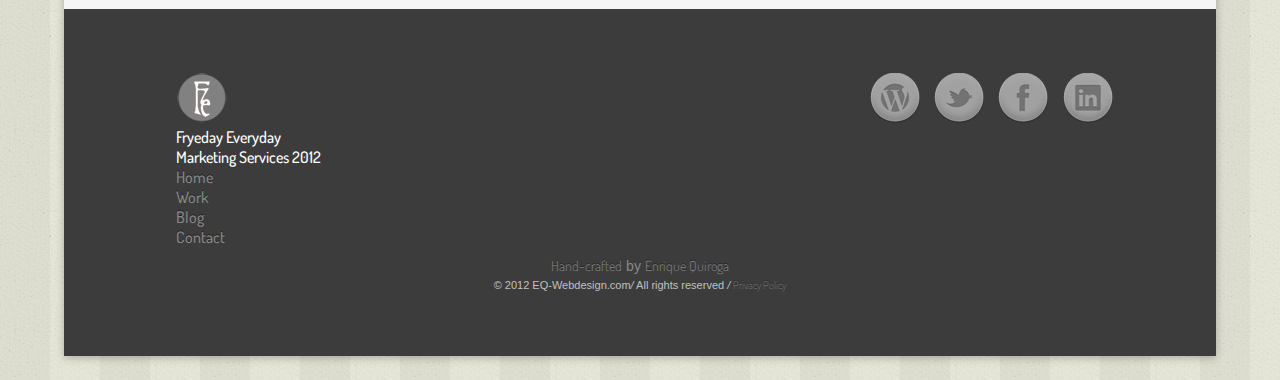
==== commit 5cf20f29: "cleaned html" ====
--- a/index.html
+++ b/index.html
@@ -1,165 +1,160 @@
 <!DOCTYPE html>
 <html>
-<head>
-<meta http-equiv="content-type" content="text/html; charset=UTF-8">
-	<meta charset="utf-8">
-	<meta name="viewport" content="width=device-width, user-scalable=no, maximum-scale=1">
+  <head>
+    <meta http-equiv="content-type" content="text/html; charset=UTF-8">
+    <meta charset="utf-8">
+    <meta name="viewport" content="width=device-width, user-scalable=no, maximum-scale=1">
     <meta name="author" content="Vicki Dennis Frye, Vicki Frye">
-	<meta name="description" content="Fryedayeveryday.com, Marketing product management for small businesses, nonprofits, authors.">
-	<meta name="keywords" content="Fryedayeveryday.com, Marketing, Product management, self-publishing, brand strategy, Vicki Frye, small business marketing, nonprofit marketing, copy writer, Christian marketing, church marketing, new product development">
+    <meta name="description" content="Fryedayeveryday.com, Marketing product management for small businesses, nonprofits, authors.">
+    <meta name="keywords" content="Fryedayeveryday.com, Marketing, Product management, self-publishing, brand strategy, Vicki Frye, small business marketing, nonprofit marketing, copy writer, Christian marketing, church marketing, new product development">
     
-	<title>Fryeday Everyday Home</title>
-	<link href="css/style.css" rel="stylesheet" type="text/css">
-	<link href='http://fonts.googleapis.com/css?family=Dosis:300,400,500' rel='stylesheet' type='text/css'>
-      <!-- Syntax Highlighter -->
-
-	<link rel="stylesheet" href="css/demo.css" type="text/css" media="screen" />
-	<link rel="stylesheet" href="css/flexslider.css" type="text/css" media="screen" />
-	<script type="text/javascript" src="http://ajax.googleapis.com/ajax/libs/jquery/1.7/jquery.min.js"></script>
-	<!-- Modernizr -->
-  <script src="js/modernizr.js"></script>
+    <title>Fryeday Everyday Home</title>
+    <link href="css/style.css" rel="stylesheet" type="text/css">
+    <link href='http://fonts.googleapis.com/css?family=Dosis:300,400,500' rel='stylesheet' type='text/css'>
+    <!-- Syntax Highlighter -->
+    <link rel="stylesheet" href="css/demo.css" type="text/css" media="screen" />
+    <link rel="stylesheet" href="css/flexslider.css" type="text/css" media="screen" />
+    <script type="text/javascript" src="http://ajax.googleapis.com/ajax/libs/jquery/1.7/jquery.min.js"></script>
+    <!-- Modernizr -->
+    <script src="js/modernizr.js"></script>
     
-</head>
-	<body>
-		<div class="container">
-			<img class="scotch_a" title="" src="img/scotch.png">
-			<img class="scotch_b" title="" src="img/scotch.png">
-			<header>
-				<a id="logo" title="Fryedayeveryday.com" href="index.html"><img alt="" src="img/logo.png"></a>
-				<nav>
-										<ul>
-						<li class="volume"><a title="" href="index.html">Home<span>my services</span></a></li>
-                        <li class="volume"><a title="" href="services.html">Work<span>the goods
-</span></a></li>
-
-						<li class="volume"><a title="Fryedayeveryday Home" href="http://fryedayeveryday.wordpress.com/" target="blank">Blog<span>just sayin'</span></a></li>
-<li class="volume"><a title="" href="contact.html">Contact<span>Speak to me
-</span></a></li>					</ul>
-				</nav>
-			</header>
-<section>
-	<article>         
-        		<div class="contents"><!--PROBLEM DIV?-->
-        <figure class="sideimage">
-			<img alt="#" title="" src="img/vicki.jpg">
-		</figure>
+  </head>
+  <body>
+    <div class="container">
+      <img class="scotch_a" title="" src="img/scotch.png">
+      <img class="scotch_b" title="" src="img/scotch.png">
+      <header>
+        <a id="logo" title="Fryedayeveryday.com" href="index.html"><img alt="" src="img/logo.png"></a>
+        <nav>
+          <ul>
+            <li class="volume"><a title="Home page" href="index.html">Home</a></li>
+            <li class="volume"><a title="Services page" href="services.html">Work</a></li>
+            <!--href="http://fryedayeveryday.wordpress.com/"-->
+            <li class="volume"><a title="Fryedayeveryday blog" href="http://fryedayeveryday.tumblr.com">Blog</a></li
+            >
+            <li class="volume"><a title="Contact page" href="contact.html">Contact</a></li>
+          </ul>
+        </nav>
+        <div class="clear"></div>
+      </header>
+      <section>
+        <article>
+          <div class="contents">
+            <figure class="sideimage">
+              <img alt="#" title="" src="img/vicki.jpg">
+            </figure>
+            <div class="sidetext">
+              <h1>EXPERIENCE <span>FRYEDAY EVERYDAY</span></h1>
+              <p>Fryeday Everyday is committed to understanding your goals and producing results! First we take the time to learn about you & your market. Next, we develop a thoughtful strategy and team it with beautiful, effective design.</p>
+              <ul class="boldtype">
+                <li>Your product.</li>
+                <li>Your brand.</li>
+                <li>Your growth.</li>
+              </ul>
+              <p>The result is excellence. Fryeday Everyday will help you become extraordinary!</p>
+              <h3>Meet Vicki Dennis Frye.</h3>
+              <p>From small businesses and nonprofit organizations to first-time authors and publishing industry leaders, Vicki begins by helping you to thoughtfully define your goals; then, works hard to develop and implement the strategies necessary to achieve them.
+                <br>
+                With more than 15 years of marketing and product management experience, Vicki’s core values are creativity, diversity, commitment, excellence and relationships. These principles guide her work and will help grow yours.
+              Vicki lives in North Carolina and is motivated daily by her faith and family.</p>
+            </div>
+            <div style="clear: both;"></div>
+          </div>
+        </article>
+      </section>
+      <div class="line"></div>
+      <section>
+        <div class="hdpadding bbpadding">
+          <h1>Creating anticipation. <span>Producing the goods.</span></h1>
+        </div>
+        
+        <div id="wrapper" class="cf">
+          <!--<div id="main" role="main">-->
+          <article class="slider">
+            <div class="flexslider">
+              <ul class="slides">
+                <li>
+                  <img alt="#" title="" src="img/slide_product_pfl_0708.jpg">
+                </li>
+                <li>
+                  <p>"I had the pleasure of working with Vicki Frye while I was VP, Sales & Marketing at UMI. Vicki was reliable, strategic, and connected extremely well with all types of people. The first thing I think of in regards to Vicki, is her "can-do" attitude and the positive energy that she brought to our office!"
+                  <br><em>-Mark Smalls, VP and Chief Marketing Officer at JAMS.</em></p>
+                </li>
                 
-        <div class="sidetext">
-<h1>EXPERIENCE <span>FRYEDAY EVERYDAY</span></h1>
-<p>Fryeday Everyday is committed to understanding your goals and producing results! First we take the time to learn about you & your market. Next, we develop a thoughtful strategy and team it with beautiful, effective design.</p> 
-<ul class="boldtype">
-<li>Your product.</li>
-<li>Your brand.</li>
-<li>Your growth.</li>
-</ul>
-<p>The result is excellence. Fryeday Everyday will help you become extraordinary!</p>
-
-<h3>Meet Vicki Dennis Frye.</h3>
-<p>From small businesses and nonprofit organizations to first-time authors and publishing industry leaders, Vicki begins by helping you to thoughtfully define your goals; then, works hard to develop and implement the strategies necessary to achieve them.
-<br>
-With more than 15 years of marketing and product management experience, Vicki’s core values are creativity, diversity, commitment, excellence and relationships. These principles guide her work and will help grow yours.
-Vicki lives in North Carolina and is motivated daily by her faith and family.</p>
-</div>
-		<div style="clear: both;"></div>
-</div>
-	</article>
-</section>
-<div class="line"></div>
-		<section>
-			<div class="hdpadding bbpadding">
-				<h1>Creating anticipation. <span>Producing the goods.</span></h1>
-			</div>
-								
-<div id="wrapper" class="cf">
-   
-	<div id="main" role="main">
-      <section class="slider">
-        <div class="flexslider">
-          <ul class="slides">
-          <li>
-           <img alt="#" title="" src="img/slide_product_pfl_0708.jpg">
-            </li>
-            <li>
-  	    	    <p>"I had the pleasure of working with Vicki Frye while I was VP, Sales & Marketing at UMI. Vicki was reliable, strategic, and connected extremely well with all types of people. The first thing I think of in regards to Vicki, is her "can-do" attitude and the positive energy that she brought to our office!"
-<br><em>-Mark Smalls, VP and Chief Marketing Officer at JAMS.</em></p> 
-  	    	</li>
-            
-            <li>
-           <img alt="#" title="" src="img/slide_product_entrenuity.jpg">
-            </li>
-    
-            <li>
-  	    	    <p>"Vicki's expertise is an asset to our organization. I plan to continue working with her to grow our brand and develop new product offerings."
-<br><em>-L. Brian Jenkins, President, Entrenuity, Inc.</em></p> 
-  	    	</li>
-            
-           <li>
-           <img alt="#" title="" src="img/slide_product_called.jpg">
-           </li>
-            
-  	    	<li>
-  	    	    <p>"It has been a wonderful pleasure to work with Ms. Frye on our first book, C.A.L.L.E.D. to Teach. Vicki was faithful to the assignment and very accessible at all times. Her expertise was evident in the finished project. However her assistance did not stop there, her availability after the project has been very helpful."
-<br><em>-Rev. Barbara Peacock, The Park Church, Charlotte, NC.</em></p> 
-  	    	</li>
-
-          </ul>
+                <li>
+                  <img alt="#" title="" src="img/slide_product_entrenuity.jpg">
+                </li>
+                
+                <li>
+                  <p>"Vicki's expertise is an asset to our organization. I plan to continue working with her to grow our brand and develop new product offerings."
+                  <br><em>-L. Brian Jenkins, President, Entrenuity, Inc.</em></p>
+                </li>
+                
+                <li>
+                  <img alt="#" title="" src="img/slide_product_called.jpg">
+                </li>
+                
+                <li>
+                  <p>"It has been a wonderful pleasure to work with Ms. Frye on our first book, C.A.L.L.E.D. to Teach. Vicki was faithful to the assignment and very accessible at all times. Her expertise was evident in the finished project. However her assistance did not stop there, her availability after the project has been very helpful."
+                  <br><em>-Rev. Barbara Peacock, The Park Church, Charlotte, NC.</em></p>
+                </li>
+              </ul>
+            </div>
+          </article>
+          <!--</div>-->
         </div>
       </section>
-    </div>
-  </div>                   
-                                
-                                
-		</section>
-
-<!--FOOTER-->
-			<footer>
-               
-                <article class="social">
-					<ul>
-						<li><a title="Vicki Frye - Fryedayeveryday.com" href="http://www.linkedin.com/pub/vicki-frye/1a/65b/712" target="blank"><img alt="" src="img/linkedin.png"></a></li>
-						<li><a title="Vicki Frye - Fryedayeveryday.com" href="http://www.facebook.com/Fryemom" target="blank"><img alt="" src="img/facebook.png"></a></li>
-						<li><a title="Vicki Frye - Fryedayeveryday twitter" href="https://twitter.com/FryedayEveryday" target="blank"><img alt="" src="img/twitter.png"></a></li>
-                        <li><a title="Vicki Frye - Fryedayeveryday Blog" href="http://fryedayeveryday.wordpress.com/" target="blank"><img alt="" src="img/wordpress.png"></a></li>
-					</ul>
-                        		<div class="clear"></div>
-			   </article>
-               
-                <article class="footblock">
-					<ul>
-						<li><img src="img/small_logo.png"></li>
-						<li><strong>Fryeday Everyday</strong></li>
-                        <li><span>Marketing Services 2012</span></li>
-						<li><a title="" href="index.html">Home</a></li>
-						<li><a title="" href="services.html">Work</a></li>
-						<li><a title="" href="http://fryedayeveryday.wordpress.com/" target="blank">Blog</a></li>
-                        <li><a title="" href="contact.html">Contact</a></li>
-            	   </ul>
-			   </article>
-   
-         <div class="clear"></div>
-			</footer>
-		</div><!--CONTAINER END-->
+      <!--FOOTER-->
+      <footer>
+        <article class="social">
+          <ul>
+            <li><a title="Vicki Frye - Linkedin page" href="http://www.linkedin.com/pub/vicki-frye/1a/65b/712" target="blank"><img alt="" src="img/linkedin.png"></a></li>
+            <li><a title="Fryedayeveryday - Facebook page" href="http://www.facebook.com/Fryemom" target="blank"><img alt="" src="img/facebook.png"></a></li>
+            <li><a title="Fryedayeveryday twitter" href="https://twitter.com/FryedayEveryday" target="blank"><img alt="" src="img/twitter.png"></a></li>
+            <li><a title="Fryedayeveryday Blog" href="http://fryedayeveryday.wordpress.com/" target="blank"><img alt="" src="img/wordpress.png"></a></li>
+          </ul>
+          <div class="clear"></div>
+        </article>
         
-  <!-- jQuery -->
-  <!-- FlexSlider -->
-  <script defer src="js/jquery.flexslider.js"></script>
-  
-  <script type="text/javascript">
-    $(function(){
+        <article class="footblock">
+          <ul>
+            <li><img src="img/small_logo.png"></li>
+            <li><strong>Fryeday Everyday</strong></li>
+            <li><span>Marketing Services 2012</span></li>
+            <li><a title="Home page" href="index.html">Home</a></li>
+            <li><a title="Services page" href="services.html">Work</a></li>
+            <li><a title="Fryeday everyday blog" href="http://fryedayeveryday.wordpress.com/" target="blank">Blog</a></li>
+            <li><a title="Contact page" href="contact.html">Contact</a></li>
+          </ul>
+        </article>
+        <div class="clear"></div>
+        <div class="final">
+          <p class="crafted"><a href="#">Hand-crafted</a> by <a href="#">Enrique Quiroga</a></p>
+          <p class="copyright">&copy; 2012 EQ-Webdesign.com<em>/</em> All rights reserved <em>/</em> <a href="#">Privacy Policy</a></p>
+        </div>
+      </footer>
+      </div><!--CONTAINER END-->
+      
+      <!-- jQuery -->
+      <!-- FlexSlider -->
+      <script defer src="js/jquery.flexslider.js"></script>
+      
+      <script type="text/javascript">
+      $(function(){
       SyntaxHighlighter.all();
-    });
-    $(window).load(function(){
+      });
+      $(window).load(function(){
       $('.flexslider').flexslider({
-        animation: "slide",
-        start: function(slider){
-          $('body').removeClass('loading');
-        }
+      animation: "slide",
+      start: function(slider){
+      $('body').removeClass('loading');
+      }
       });
-    });
-  </script>
-  
-  <!-- Optional FlexSlider Additions -->
-  <script src="js/jquery.easing.js"></script>
-  <script src="js/jquery.flexslider-min.js"></script>
-  <script defer src="js/demo.js"></script>		
-</body></html>+      });
+      </script>
+      
+      <!-- Optional FlexSlider Additions -->
+      <script src="js/jquery.easing.js"></script>
+      <script src="js/jquery.flexslider-min.js"></script>
+      <script defer src="js/demo.js"></script>
+    </body></html>--- a/css/style.css
+++ b/css/style.css
@@ -103,6 +103,7 @@
 	display: block;
 }
 
+
 img {
 	height:auto;
 	max-width:100%;
@@ -140,36 +141,24 @@
 img::selection 		{ background:transparent; }
 img::-moz-selection	{ background:transparent; }
 
-
-body {-webkit-tap-highlight-color: rgb(216,216,216);}
-
-/*		Default Layout: 992px. 
-		Gutters: 24px.
-		Outer margins: 48px.
-		Leftover space for scrollbars @1024px: 32px.
--------------------------------------------------------------------------------
-cols    1     2      3      4      5      6      7      8      9      10
-px      68    160    252    344    436    528    620    712    804    896    */
+/*
+body {-webkit-tap-highlight-color: rgb(216,216,216);}*/
 
 body {
-	/*	max-width: 1100px;
-	margin: 0 auto;
-	padding-left:2em;
-	padding-right:2em;	*/
 	-webkit-text-size-adjust: 100%;
 	/* Stops Mobile Safari from auto-adjusting font-sizes */
-	padding:3em 4em;
+	padding:1.5em 4em;
+
 }
 
 body {
   color: #3c3c3c;
   background-image: url("../img/background.gif");
   background-color: #d0d7da;
-}
-
-article > .navigation {
-	padding-right:.75em;
-}
+  font-family: 'Dosis', sans-serif;
+}
+
+
 
 .contents .line-container + p {
 	padding-bottom: .5em;
@@ -241,6 +230,10 @@
 	padding:4em 6em;
 }
 
+.container > footer a {
+  font-family: 'Dosis', sans-serif;
+}
+
 .container > footer a:hover {
   color: white;
 }
@@ -274,14 +267,6 @@
 NAVIGATION
 */
 
-.navigation {
-	text-align: right;
-}
-
-.navigation a:last-child {
-	/* margin-left: 1em;*/
-}
-
 /*
 HEADER
 */
@@ -291,14 +276,6 @@
 }
 header nav li {
 	padding:0 1em;
-}
-
-header #logo {
-	padding:.5em 1em .5em 0em;
-}
-
-header #logo {
-	float: left;
 }
 
 header #logo {
@@ -348,28 +325,6 @@
   color: #888888;
   text-shadow: 0px -1px 0px rgba(0, 0, 0, 0.5);
 }
-
-aside h2 {
-	margin-bottom:1em;
-}
-
-h3 {
-  text-transform: uppercase;
-}
-			
-.smalltitles {
-font-family: 'Dosis', sans-serif;
-font-weight: 500;
-text-shadow: 1px 1px 0px #fff;
-color: #3c3c3c;
-	}
-	
-.sidetext h3 {
-	font: 1.5em 'Dosis', sans-serif;
-	font-weight: 800;
-	margin-bottom: .4em;
-	padding:0px;
-	}
 	
 .contents p, article p {
 	padding-top: .5em;
@@ -405,23 +360,7 @@
 	text-shadow: 1px 1px 0px #fff;
 	}
 
-.normal, h3 {
-  /* 16px / 24px */
-  font-size: 1em;
-  /* 24 */
-}
-
-.big, h2 {
-	font-size: 1.3em;
-	font-family: 'Dosis', sans-serif;
-}
-
-.large, h1 {
-  font-size: 2em;
-  font-family: 'Dosis', sans-serif;
-  text-transform: uppercase;
-  text-shadow: 1px 1px 0px white;
-}
+
 
 .col-3 article p {
 	width: 85%;
@@ -441,6 +380,46 @@
   /*line-height: 1.1428571428571428em;*/
 }
 
+aside h2 {
+	margin-bottom:1em;
+}
+
+h3 {
+  text-transform: uppercase;
+}
+			
+.smalltitles {
+font-family: 'Dosis', sans-serif;
+font-weight: 500;
+text-shadow: 1px 1px 0px #fff;
+color: #3c3c3c;
+	}
+	
+.sidetext h3 {
+	font: 1.5em 'Dosis', sans-serif;
+	font-weight: 800;
+	margin-bottom: .4em;
+	padding:0px;
+	}
+
+.normal, h3 {
+  /* 16px / 24px */
+  font-size: 1em;
+  /* 24 */
+}
+
+.big, h2 {
+	font-size: 1.3em;
+	font-family: 'Dosis', sans-serif;
+}
+
+.large, h1 {
+  font-size: 2em;
+  font-family: 'Dosis', sans-serif;
+  text-transform: uppercase;
+  text-shadow: 1px 1px 0px white;
+}
+
 section h2 {
 	color: #3c3c3c;
 	padding-top:1em;
@@ -451,6 +430,7 @@
   font-size: 2em;
   text-shadow: 1px 1px 0px white;
 }
+
 section h1 span {
 	color: #afafaf;
 	text-shadow: 1px 1px 0px white;
@@ -570,6 +550,7 @@
 	padding: 0px;
 	margin: 0px 0px 2em 0px;
 }
+
 
 /*
 FOOTER ATTRIBUTES
@@ -607,19 +588,12 @@
   transition-timing-function: ease-in-out;
 }
 
-footer .footblock ul li strong {
+footer .footblock ul li strong, footer .footblock ul li span{
 	font-family: 'Dosis', sans-serif;
 	text-shadow: none;
 	font-weight: 500;
 	color: #fff;
-}
-
-footer .footblock ul li span {
-	text-shadow: none;
-	font-weight: 500;
-	color: #fff;
-}
-
+	} 
 
 footer .footblock ul li {
 	font-weight: 500;
@@ -627,29 +601,29 @@
 	list-style: none;
 	font-size: 1em;
 	font-family: 'Dosis', sans-serif;
-    /*font-family: 'Molengo', sans-serif;
-	color: #afafaf;*/
 }
 
 footer > .social {
+	/*width: 60%;*/
 	width: 60%;
-	padding:0 1em;
+	padding:0em;
 }
 
 footer .social {
-	padding: 0px;
-	margin: 0px;
+	margin: 0em;
 float: right;
 }
 
 footer .social ul {
-
+display: block;
+padding: 0px;
+margin: 0px;
 }
 
 footer .social ul li {
 	float: right;
 	list-style: none;
-	padding-left: 1em;
+	padding: 0em .45em;
 }
 
 footer .social ul li img {
@@ -660,6 +634,25 @@
 footer .social ul li img:hover {
 opacity:0.4;
 filter:alpha(opacity=40); /* For IE8 and earlier */
+}
+
+footer .final{
+font: 1em 'Open Sans', Helvetica, sans-serif;
+font-weight: 100;
+margin:10px 0 0 0;
+text-align:center;
+}
+								
+footer .crafted{
+font-size: 0.875em;
+font-weight:300;
+color:#888;
+}
+									
+footer .copyright{
+font-size: 0.6875em;
+color:#C0C0C0;
+margin-top:4px;
 }
 
 /*FORM ATTRIBUTES*/
@@ -725,20 +718,9 @@
 	.contents {
 		width: 100%;
 	}
-	
-
-
-}
-
-
-
-/*		Mobile Layout: 320px.
-		Gutters: 24px.
-		Outer margins: 34px.
-		Inherits styles from: Default Layout.
----------------------------------------------
-cols    1     2      3
-px      68    160    252    */
+
+}
+
 
 @media only screen and (max-width: 767px) {
 	
@@ -768,6 +750,7 @@
 		text-align: left;
 		float: none;
 	}
+	
 	.container header nav li span {
 		display: none;
 	}
@@ -807,15 +790,6 @@
 		
 }
 
-
-/*		Wide Mobile Layout: 480px.
-		Gutters: 24px.
-		Outer margins: 22px.
-		Inherits styles from: Default Layout, Mobile Layout.
-------------------------------------------------------------
-cols    1     2      3      4      5
-px      68    160    252    344    436    */
-
 @media only screen and (min-width: 480px) and (max-width: 767px) {
 	
 	body {
@@ -843,10 +817,17 @@
 	footblock ul {
 		float: right;
 		}
-		
-	footer > .social {
-	width: 100%;
-}
+
+/*centers and adjusts button ul*/
+	footer .social {
+	width: 90%;
+	float: none;
+	margin: auto;
+	}
+
+	footer .social ul li img {
+	width: 94%;
+	}
 	
 	.col-3 article {
 		width:50%;
@@ -874,28 +855,13 @@
 	.container > header {
 		padding:2em 1em;
 	}
+	
 	.container header li a {
 		padding:.25em;
 	}
 	
-	footer > .social {
-	width: 100%;
-	padding:0em;
-    }
-	
-	#footer > div {
-		width:100%;
-		padding:.75em;
-	}
-	
 	body {
 		padding:0em 0em;
-	}
-	
-	section,
-	footer {
-		padding-left:1.25em;
-		padding-right:1.25em;
 	}
 	
 	.container > header, 	
@@ -911,35 +877,36 @@
 	.col-3 article {
 		width:100%;
 		padding-bottom:1em;
-	}	
-	
-	/*FOOTER PROPERTIES*/
-
-footer > .social:first-child,
-footer > .social:last-child {
-	width:100%;	
-}
-
-
+	}
+	
+	section {
+		padding-left:1.25em;
+		padding-right:1.25em;
+	}
+	
+/*
+FOOTER PROPERTIES
+*/
+
+/*centers and adjusts button ul*/
 footer .social {
-	width: 100%;
-padding: 0px;
-margin: 0px;
+width: 100%;
 float: none;
 }
 
 footer .social ul {
-	width: 78%;
-	margin: auto;
-	padding-right:6%;
+	width: 98%;
+display: block;
+float: none;
+padding: 0em;
+margin: auto;
 }
 
 footer .social ul li {
-	margin: auto;
-display: inline;
-}
-
-/*-----------------------*/
+	padding: 0em 2%;
+}
+
+
 footer > .footblock:first-child,
 footer > .footblock:last-child {
 	width:10%;
@@ -973,20 +940,41 @@
 	list-style: none;
 	font-size: 0.87em;
 	font-family: Helvetica, sans-serif;
-	/*color: #afafaf;*/
 	text-shadow: 1px 1px 0px #fff;
 }
 
+
 }
 
 @media only screen and (max-width: 320px) {
-	
-	.col-3 article {
-		width:100%;
-	}
-
-}
-
+	/*IPHONE ATTRIBUTES*/
+	
+.col-3 article {
+width:100%;
+	}
+	
+footer .social {
+width: 100%;
+float: none;
+}
+
+footer .social ul {
+width: 100%;
+}
+
+footer .social ul li img {
+width: 60%;
+padding: 0px;
+margin: 0px;
+}
+
+footer .social ul li {
+display: inline;
+padding: 0em 1%;
+margin: 0px;
+}
+
+}
 
 /*	Retina media query.
 	Overrides styles for devices with a 
